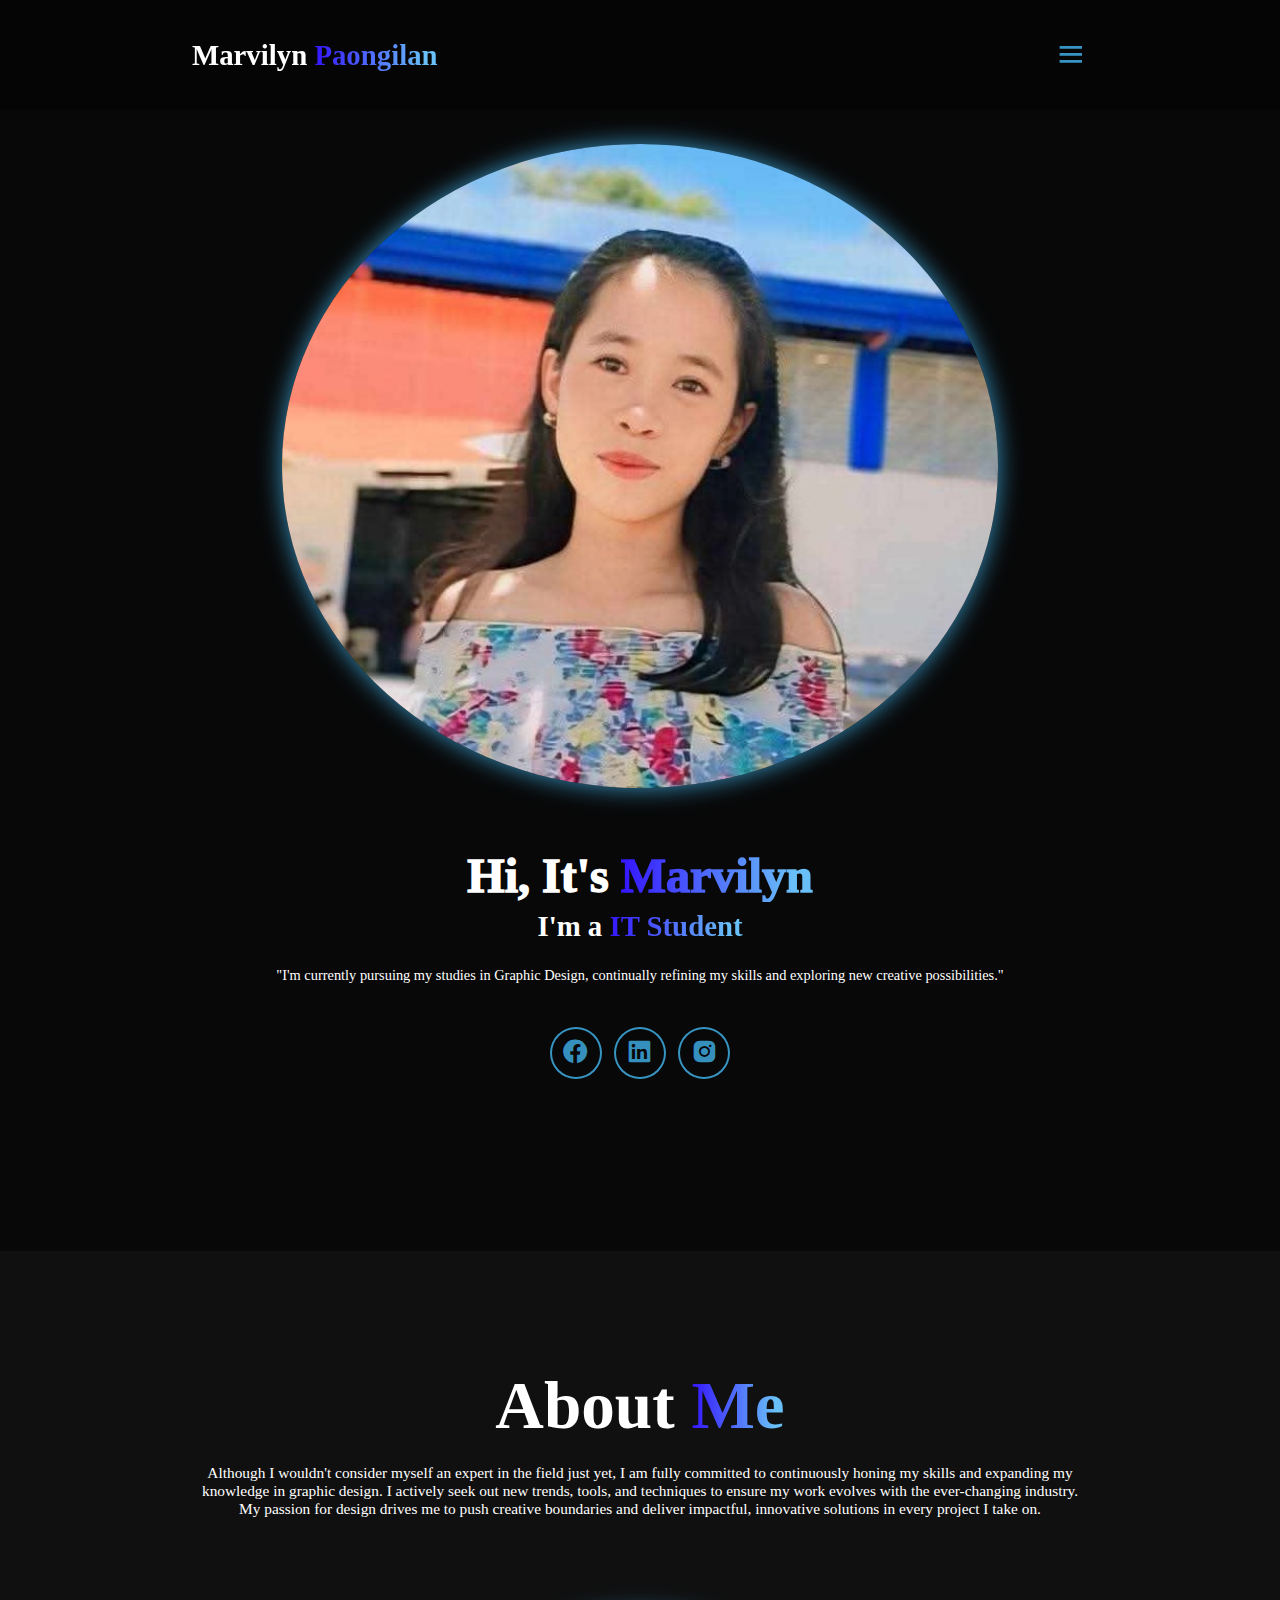
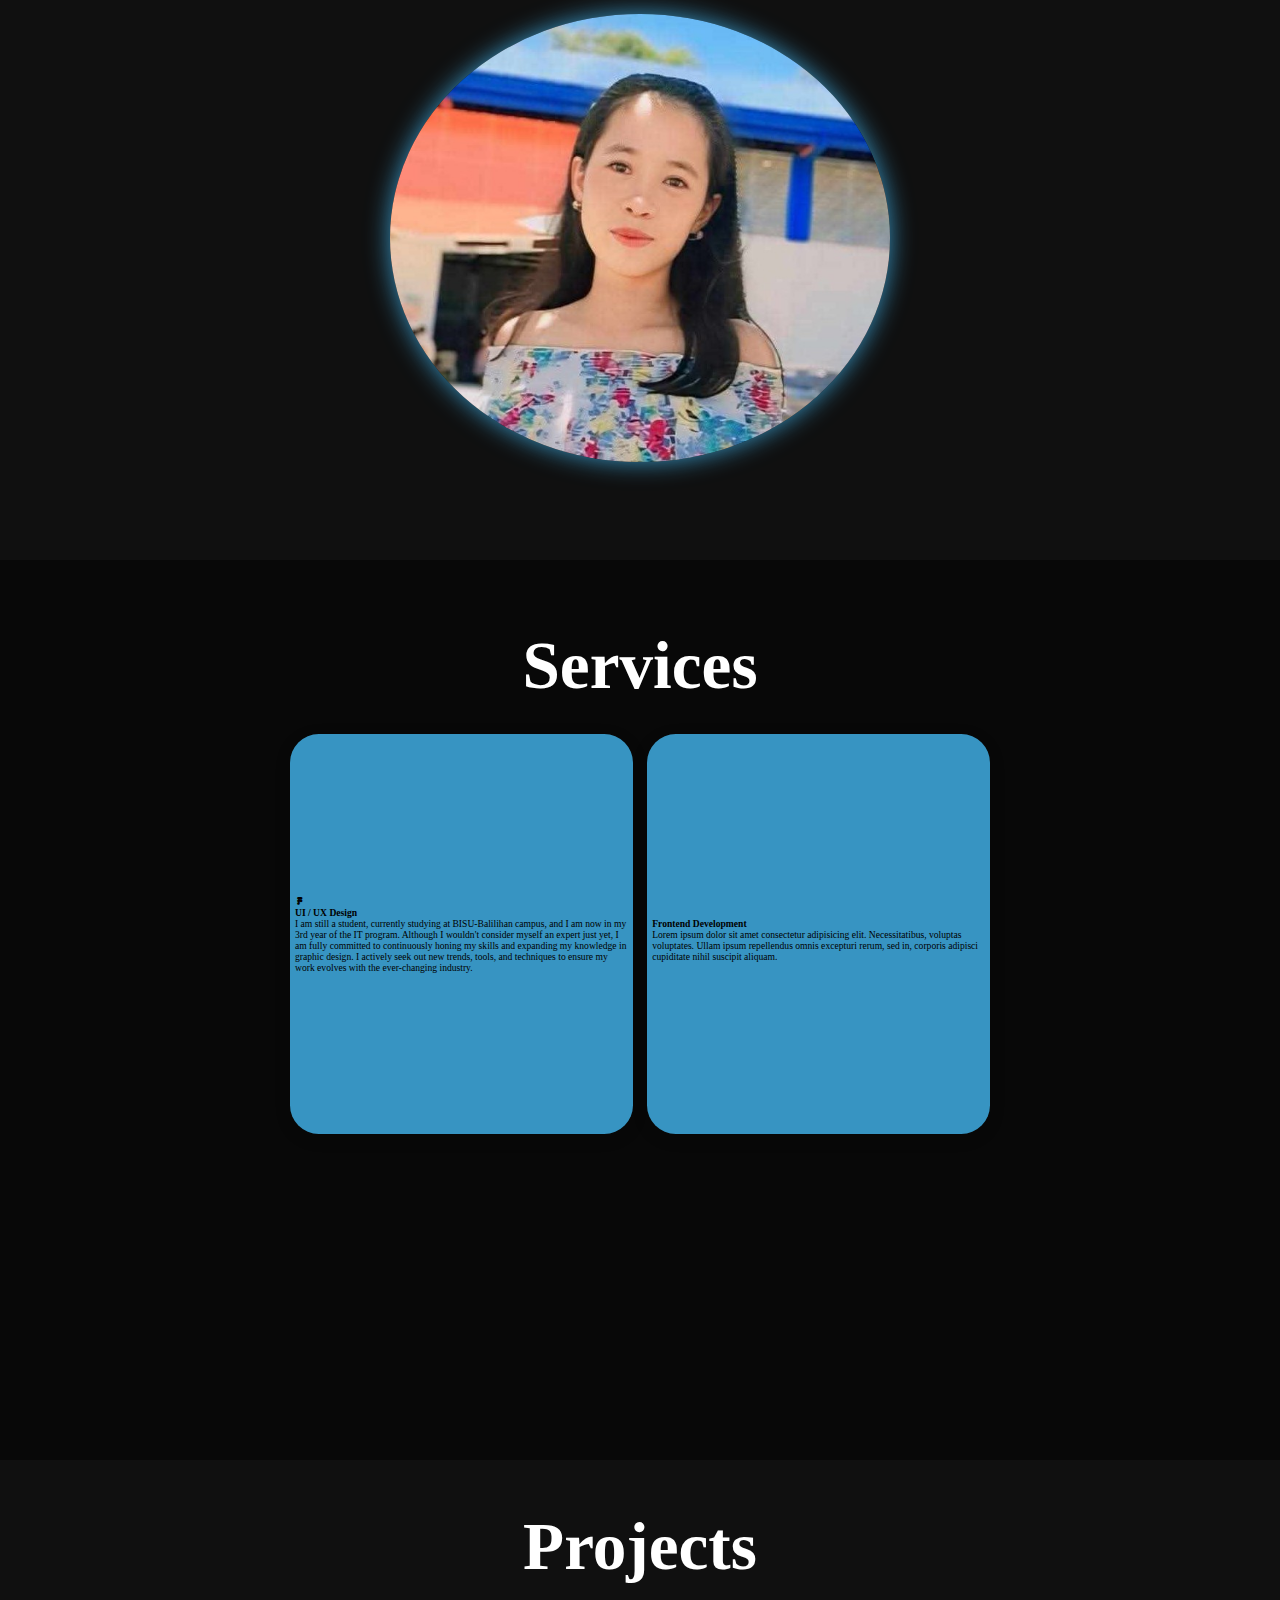
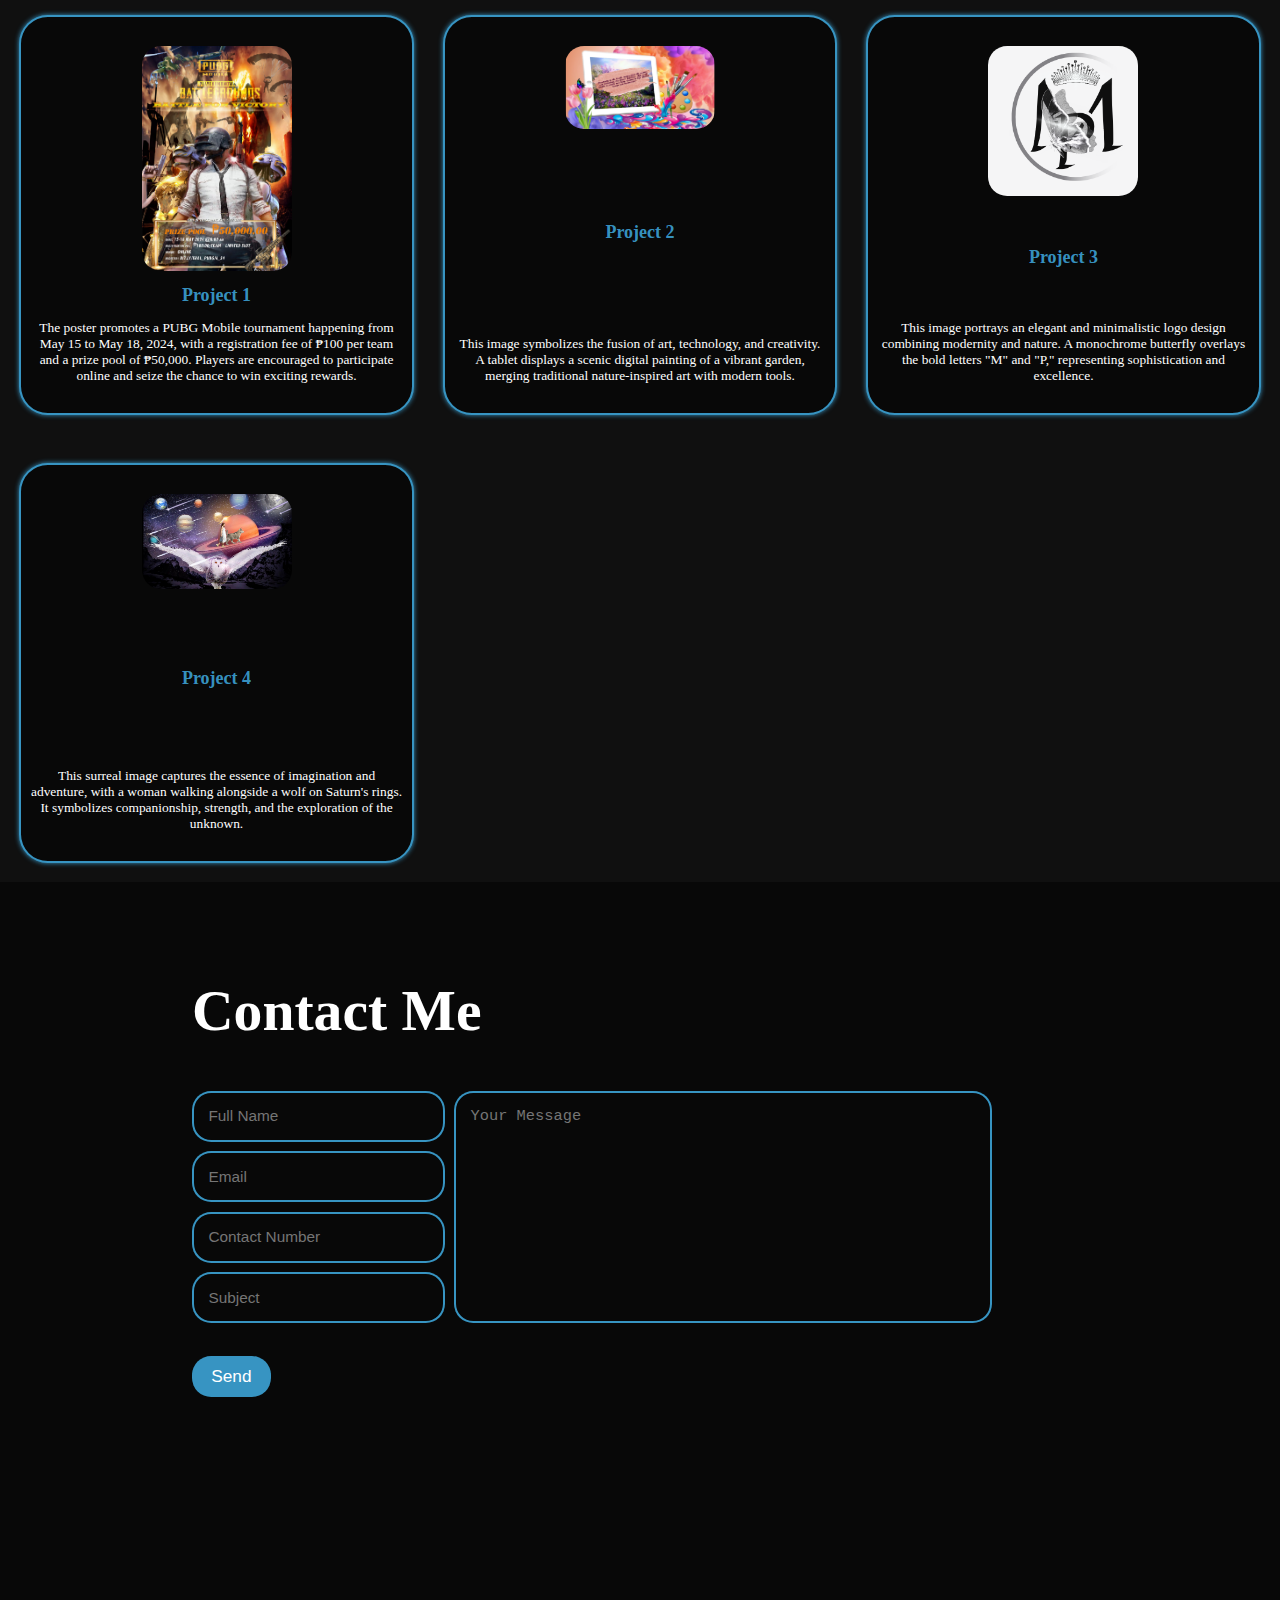
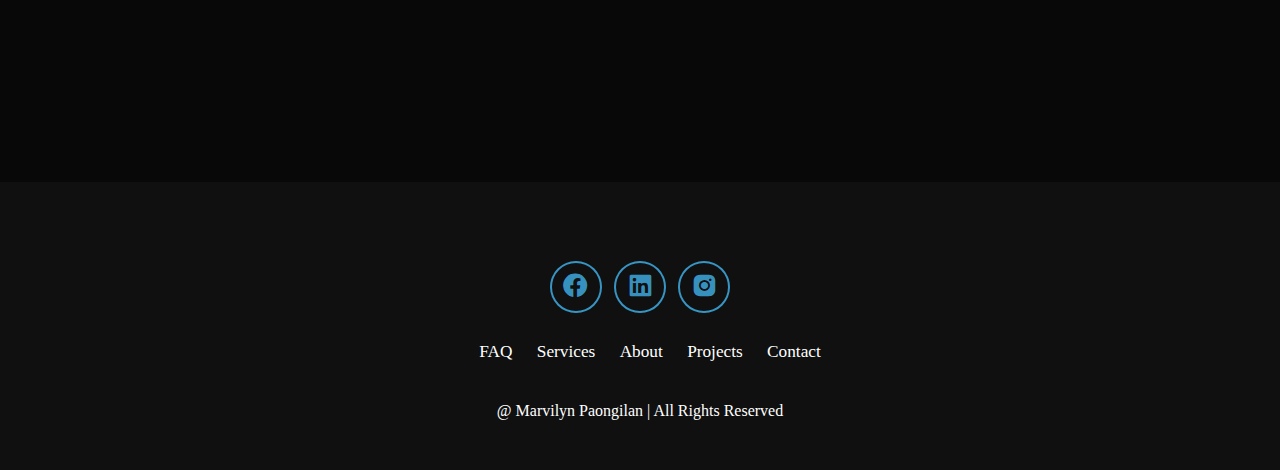
==== index.html @ 52d24d9e "Add files via upload" ====
<!DOCTYPE html>
<html lang="en">
<head>
    <meta charset="UTF-8">
    <meta name="viewport" content="width=device-width, initial-scale=1.0">
    <link rel="stylesheet" href="style.css">
    <link href="https://unpkg.com/boxicons@2.1.4/css/boxicons.min.css" rel="stylesheet">
    <title>Personal Portfolio Website</title>
</head>
<body>
   
    <header class="header">
        <a href="#home" class="logo">
            Marvilyn <span>Paongilan</span>
        </a>

        <i class="bx bx-menu" id="menu-icon"></i>

        <nav class="navbar">
            
                <a href="#home">Home</a>
                <a href="#about">About</a>
                <a href="#services">Services</a>
                <a href="#projects">Projects</a>
                <a href="#contact">Contact</a>
           
        </nav>
    </header>

    <section class="home" id="home">
        <div class="home-contents">
            <h1>Hi, It's <span>Marvilyn</span></h1>
            <h3>I'm a <span>IT Student</span></h3>
            <p>"I'm currently pursuing my studies in Graphic Design, continually refining my skills and exploring new creative possibilities."</p>
            
            <div class="social-icon">
                <a href="#" aria-label="Facebook">
                    <i class="bx bxl-facebook-circle"></i> 
                </a>
                <a href="#" aria-label="LinkedIn">
                    <i class="bx bxl-linkedin-square"></i> 
                </a>
                <a href="#" aria-label="Instagram">
                    <i class="bx bxl-instagram-alt"></i> 
                </a>
            </div>
        </div>
        <div class="home-img">
            <img src="marvs.jpg" alt="Marvilyn Paongilan">
        </div>
    </section>

    <section class="about" id="about">
        <div class="about-img">
            <img src="marvs.jpg" alt="About Marvilyn Paongilan">
        </div>
        <div class="about-content">
            <h2>About <span>Me</span></h2>
            <p>Although I wouldn't consider myself an expert in the field just yet, I am fully committed to continuously honing my skills and expanding my knowledge in graphic design. I actively seek out new trends, tools, and techniques to ensure my work evolves with the ever-changing industry. My passion for design drives me to push creative boundaries and deliver impactful, innovative solutions in every project I take on.</p>
        </div>
    </section>

    <section class="services" id="services">
        <h2 class="heading">Services</h2>
        <div class="services-container">
            <div class="service-box">
                <div class="services-info">
                    <i class="bx bxl-figma"></i>
                    <h4>UI / UX Design</h4>
                    <p>I am still a student, currently studying at BISU-Balilihan campus, and I am now in my 3rd year of the IT program. Although I wouldn't consider myself an expert just yet, I am fully committed to continuously honing my skills and expanding my knowledge in graphic design. I actively seek out new trends, tools, and techniques to ensure my work evolves with the ever-changing industry.</p>
                </div>
            </div>

            <div class="service-box">
                <div class="services-info">
                    <i class="bx bxl-code"></i>
                    <h4>Frontend Development</h4>
                    <p>Lorem ipsum dolor sit amet consectetur adipisicing elit. Necessitatibus, voluptas voluptates. Ullam ipsum repellendus omnis excepturi rerum, sed in, corporis adipisci cupiditate nihil suscipit aliquam.</p>
                </div>
            </div>
        </div>
    </section>

    <section class="projects" id="projects">
        <h2 class="heading">Projects</h2>
        <div class="projects-box">
            <div class="projects-card">
                <img src="project1.jpg" alt="PUBG Mobile Tournament Poster">
                <h3>Project 1</h3>
                <p>The poster promotes a PUBG Mobile tournament happening from May 15 to May 18, 2024, with a registration fee of ₱100 per team and a prize pool of ₱50,000. Players are encouraged to participate online and seize the chance to win exciting rewards.</p>
            </div>

            <div class="projects-card">
                <img src="project2.jpg" alt="Digital Painting of Garden on Tablet">
                <h3>Project 2</h3>
                <p>This image symbolizes the fusion of art, technology, and creativity. A tablet displays a scenic digital painting of a vibrant garden, merging traditional nature-inspired art with modern tools.</p>
            </div>

            <div class="projects-card">
                <img src="project3.png" alt="Monochrome Butterfly Logo Design">
                <h3>Project 3</h3>
                <p>This image portrays an elegant and minimalistic logo design combining modernity and nature. A monochrome butterfly overlays the bold letters "M" and "P," representing sophistication and excellence.</p>
            </div>

            <div class="projects-card">
                <img src="project4.jpg" alt="Surreal Cosmic Landscape">
                <h3>Project 4</h3>
                <p>This surreal image captures the essence of imagination and adventure, with a woman walking alongside a wolf on Saturn's rings. It symbolizes companionship, strength, and the exploration of the unknown.</p>
            </div>
        </div>
    </section>

    <section id="contact"> 
        <div class="contact">
        <h2>Contact Me</h2>
        <form>
            <div class="input-box">
                <div class="form-fields">
                    <input type="text" placeholder="Full Name" />
                    <input type="email" placeholder="Email" />
                    <input type="tel" placeholder="Contact Number" pattern="[0-9]*" inputmode="numeric" required />
                    <input type="text" placeholder="Subject" />
                   
                </div>
                <textarea placeholder="Your Message"></textarea>
            </div>
            <button class="btn" type="submit">Send</button>
        </form>
    </div>
    </section>

    <footer class="footer">
        <div class="social-icon">
            <a href="#" aria-label="Facebook">
                <i class="bx bxl-facebook-circle"></i> 
            </a>
            <a href="#" aria-label="LinkedIn">
                <i class="bx bxl-linkedin-square"></i> 
            </a>
            <a href="#" aria-label="Instagram">
                <i class="bx bxl-instagram-alt"></i> 
            </a>
        </div>

        <ul class="list">
            <li><a href="#">FAQ</a></li>
            <li><a href="#services">Services</a></li>
            <li><a href="#about">About</a></li>
            <li><a href="#projects">Projects</a></li>
            <li><a href="#contact">Contact</a></li>
        </ul>

        <p class="copyright">
            @ Marvilyn Paongilan | All Rights Reserved
        </p>
    </footer>

    <script src="script.js">document.addEventListener('DOMContentLoaded', function() {
        const phoneInput = document.querySelector('input[type="tel"]');
    
        phoneInput.addEventListener('input', function() {
            this.value = this.value.replace(/[^0-9]/g, '');
        });
    });</script>
</body>
</html>
---- style.css ----
* {
    margin: 0;
    padding: 0;
    box-sizing: border-box;
    text-decoration: none;
    scroll-behavior: smooth;
    font-family: "Poppins",
    }
    
    :root {
    --bg-color: #080808;
    --second-bg-color: #101010;
    --text-color: white;
    --main-color: #3b9fd1ed;
    }
    
    html {
    font-size: 60%;
    overflow-x: hidden;
    scroll-behavior: smooth;
    }
    
    body {
    background: var(--bg-color);
    color: var(--text-color);
    }
    
    .header {
    position: fixed;
    width: 100%;
    top: 0;
    left: 0;
    padding: 4rem 15%;
    background: rgba(0, 0, 0, 0.3);
    backdrop-filter: blur(10px);
    display: flex;
    justify-content: space-between;
    align-items: center;
    z-index: 1000;
    }
    
    #menu-icon {
    font-size: 3.5rem;
    color: var(--main-color);
    display: none;
    }
    
    .logo {
    font-size: 3rem;
    color: var(--text-color);
    font-weight: 800;
    cursor: pointer;
    transition: 0.3s ease-in-out;
    }
    
    .logo:hover {
    transform: scale(1.1);
    }
    
    span {
    background: linear-gradient(270deg, #69bff8 10%, #3415ff 100%);
    background-clip: text;
    color: transparent;
    }
    
    .navbar a {
    font-size: 1.8rem;
    color: var(--text-color);
    margin-left: 4rem;
    font-weight: 500;
    transition: 0.3s ease-in-out;
    border-bottom: 3px solid transparent;
    }
    
    .navbar a:hover {
    color: var(--main-color);
    border-bottom: 3px solid var(--main-color);
    }
    
    .gradient-btn {
    font-size: 1.8rem;
    padding: 1rem 2rem;
    border-radius: 3rem;
    background: linear-gradient(270deg, #69bff8 10%, #3415ff 100%);
    letter-spacing: 1px;
    cursor: pointer;
    transition: 0.3s ease-in-out;
    color: white;
    border: none;
    text-wrap: nowrap;
    }
    
    .gradient-btn:hover {
    transform: scale(1.05);
    }
    
    section {
    min-height: 100vh;
    padding: 10rem 15%;
    }
    
    .home {
    display: flex;
    align-items: center;
    justify-content: center;
    gap: 15rem;
    }
    
    .home-contents {
    display: flex;
    flex-direction: column;
    align-items: end;
    text-align: right;
    }
    
    .home-contents h1 {
    font-size: 5rem;
    font-weight: 1000;
    margin-top: 1.5rem;
    line-height: 1;
    }
    
    .home-contents h3 {
    font-size: 3rem;
    margin: 1rem 0;
    }
    
    .home-contents p {
    font-size: 1.5rem;
    margin: 1.5rem 0;
    }
    
    .home-img img {
    width: 32vw;
    border-radius: 50%;
    box-shadow: 0 0 25px var(--main-color);
    transition: 0.4s ease-in-out;
    }
    
    .home-img img:hover {
    box-shadow: 0 0 25px var(--main-color), 0 0 50px var(--main-color), 0 0 100px var(--main-color);
    }
    
    .social-icon a {
    display: inline-flex;
    justify-content: center;
    align-items: center;
    font-size: 3rem;
    padding: 1rem;
    background: transparent;
    border: 2px solid var(--main-color);
    border-radius: 50%;
    color: var(--main-color);
    margin: 3rem 0.5rem;
    transition: 0.3s ease-in-out;
    }
    
    .social-icon a:hover {
    color: var(--text-color);
    background-color: var(--main-color);
    transform: scale(1.2) translateY(-5px);
    box-shadow: 0 0 25px var(--main-color);
    }
    
    .about{
        display: flex;
        justify-content: center;
        align-items: center; 
        gap: 10rem; 
        background: var(--second-bg-color);
    }
    
    .about-img img{
        width: 32vw; 
        border-radius: 50%; 
        box-shadow: 0 0 25px var(--main-color);
        transition: 0.4s ease-in-out;
    }
    
    .about-img img:hover {
        box-shadow: 0 0 25px var(--main-color), 0 0 50px var(--main-color), 0 0 100px var(--main-color);

    }
    
    .about-content h2 {
        font-size: 7rem; 
        text-align: left; 
    }
    
    .about-content p {
        font-size: 1.6rem;
        color: white;
    }
    
    ::-webkit-scrollbar{
        width: 20px;
    }
    ::-webkit-scrollbar-thumb{
        background-color: var(--main-color);
    }
        
    ::-webkit-scrollbar-track{
        background-color: var(--bg-color);
    }


    .heading{
        text-align: center;
        font-size: 3rem;
        margin: 3rem 0;
        }

        .services{
            background-color: var(--bg-color);
            color: black;
            padding: 4rem 2rem;
        }

        .services h2{
            color: var(--text-color);
            font-size: 7rem;
        }

        .services-container{
            display: grid;
            grid-template-columns: repeat(auto-fit, minmax(200px, 1fr));
            align-items: center;
            gap: 1.5rem;
            max-width: 700px;
            margin: 0 auto;
        }

        .service-box{
            display: flex;
            justify-content: center;
            align-items: center;
            background-color: var(--main-color);
            height: 400px;
            border-radius: 3rem;
            cursor: pointer;
            border: 5px solid transparent;
            transition: 0.4s ease-in-out;
            box-shadow: 0 4px 15px rgba(0, 0, 0, 0.2);
        }

        .service-box:hover{
            background: var(--second-bg-color);
            color: var(--main-color);
            border: 5px solid var(--main-color);
            transition: scale(1.03);
        }

        .service-info{
            display: flex;
            flex-direction: column;
            text-align: center;
            justify-content: center;
            align-items: center;
            padding: 2rem;
        }

        .service-info h4{
            font-size: xx-large;
            margin: 2rem 0;
            font-weight: 700;
        }

        .service-info p{
            font-size: 1.25rem ;
            font-weight: 400;
            line-height: 1.5;
            max-width: 100%; 
        }

        .service-info i{
            font-size: 9rem;
            margin-bottom: 7rem;
        }

        .projects{
            background-color: var(--second-bg-color);
            padding: 2rem;
        }

        .projects h2{
            color: var(--text-color);
            font-size: 7rem;
        }

        .projects-box{
            display: grid;
            grid-template-columns: repeat(auto-fit, minmax(350px, 1fr));
            place-items: center;
            gap: 3rem;
            row-gap: 5rem;
        }

        .projects-card{
            display: flex;
            flex-direction: column;
            align-items: center;
            justify-content: space-between;
            text-align: center;
            background-color: var(--bg-color);
            border: 2px solid var(--main-color);
            border-radius: 3rem;
            gap: 1rem;
            padding: 3rem 1rem;
            overflow: hidden;
            cursor: pointer;
            box-shadow: 0 0 5px var(--main-color);
            transition: 0.3s ease, transform 0.3s ease;
            height: 400px;
        }
        .projects-card:hover{
            box-shadow: 0 0 25px var(--main-color), 0 0 50px var(--main-color);
            transition: scale(1.02);
        }
        .projects-card img{
            max-width: 150px;
            height: auto;
            border-radius: 2em;
            object-fit: cover;
        }
        .projects-card h3{
            font-size: large;
            color: var(--main-color);
        }
        .projects-card p{
            font-size: 1.4rem;
            color:  var(--text-color);
        }


    .contact{
        background-color: var(--bg-color);
        overflow: hidden;
        scroll-behavior: smooth;
    }
    .contact h2{
        font-size: 6rem;
        color: var(--text-color);
    }
    .contact form{
        display: flex;
        align-items:flex-start;
        justify-content:center;
        gap: 2rem;
        margin: 5rem 0;
        text-align: center;
        flex-direction: column;
        position: relative;
       
    }
    .input-box {
        display: flex; 
        gap: 1rem;
        width: 90%; 
        max-width: 800px; 
    }
    
    .form-fields {
        display: flex;
        flex-direction: column; 
        flex: 1; 
        gap: 1rem; 
    }
    
    .contact form .form-fields input {
        padding: 1.5rem;
        font-size: 1.6rem;
        color: var(--text-color);
        background-color: var(--bg-color);
        border-radius: 2rem;
        border: 2px solid var(--main-color);
    
    }
    
    .contact form textarea {
        flex: 2; 
        padding: 1.5rem;
        font-size: 1.6rem;
        color: var(--text-color);
        background-color: var(--bg-color);
        border-radius: 2rem;
        border: 2px solid var(--main-color);
        resize: none; 
        min-height: 100px; 
    }
    

.contact form .btn {
    margin-top: 1.5rem; 
    padding: 1rem 2rem;
    background-color: var(--main-color);
    color: white; 
    border: none; 
    border-radius: 2rem;
    font-size: 1.8rem;
    cursor: pointer;
    transition: background-color 0.3s;
}

.contact form .btn:hover {
    background-color: rgba(0, 0, 0, 0.1); 
}

    .footer{
        background-color: var(--second-bg-color);
        padding: 50px 0;
    }

    .footer .social-icon{
        text-align: center;
    }

    .footer ul{
        text-align: center;
        font-size: 1.8rem;
    }

    .footer ul li{
        display: inline-block;
        margin-left: 20px;
    }

    .footer ul li a{
        color: white;
        border-bottom: 3px solid transparent;
        transition: 0.3s ease-in-out;
    }

    .footer ul li a:hover{
        border-bottom: 3px solid var(--main-color);
    }

    .footer .copyright{
        text-align: center;
        margin-top: 40px;
        font-size: 16px;
    }

    @media(max-width: 1285px){
        #menu-icon{
            display: block;
        }
.navbar{
    position: absolute;
    top: 100%;
    right: 0;
    width: 50%;
    padding: 1rem 3rem;
    background: rgba(0, 0, 0, 0.8);
    border-bottom-left-radius: 2rem;
    border-left: 2px solid var(--main-color);
    border-bottom: 2px solid var(--main-color);
    display: none;
}
.navbar a{
    display: block;
    font-size: 2rem;
    margin: 3rem 0;
    columns: var(--text-color);
}
.navbar.active{
    display: block;
}
.gradient-btn{
    display: none;
}
.home{
    flex-direction: column-reverse;
    margin: 5rem 0;
    gap: 5rem;
}
.home-contents{
    align-items: center;
    text-align: center;
}
.home-img img{
    width: 56vw;
}
.about{
    flex-direction: column-reverse;
    text-align: center;
}
.about h2{
    text-align: center;
    margin: 2rem 0;
}
.about img{
    width: 52rem;
}
.contact form{
    flex-direction: column;
}
    }
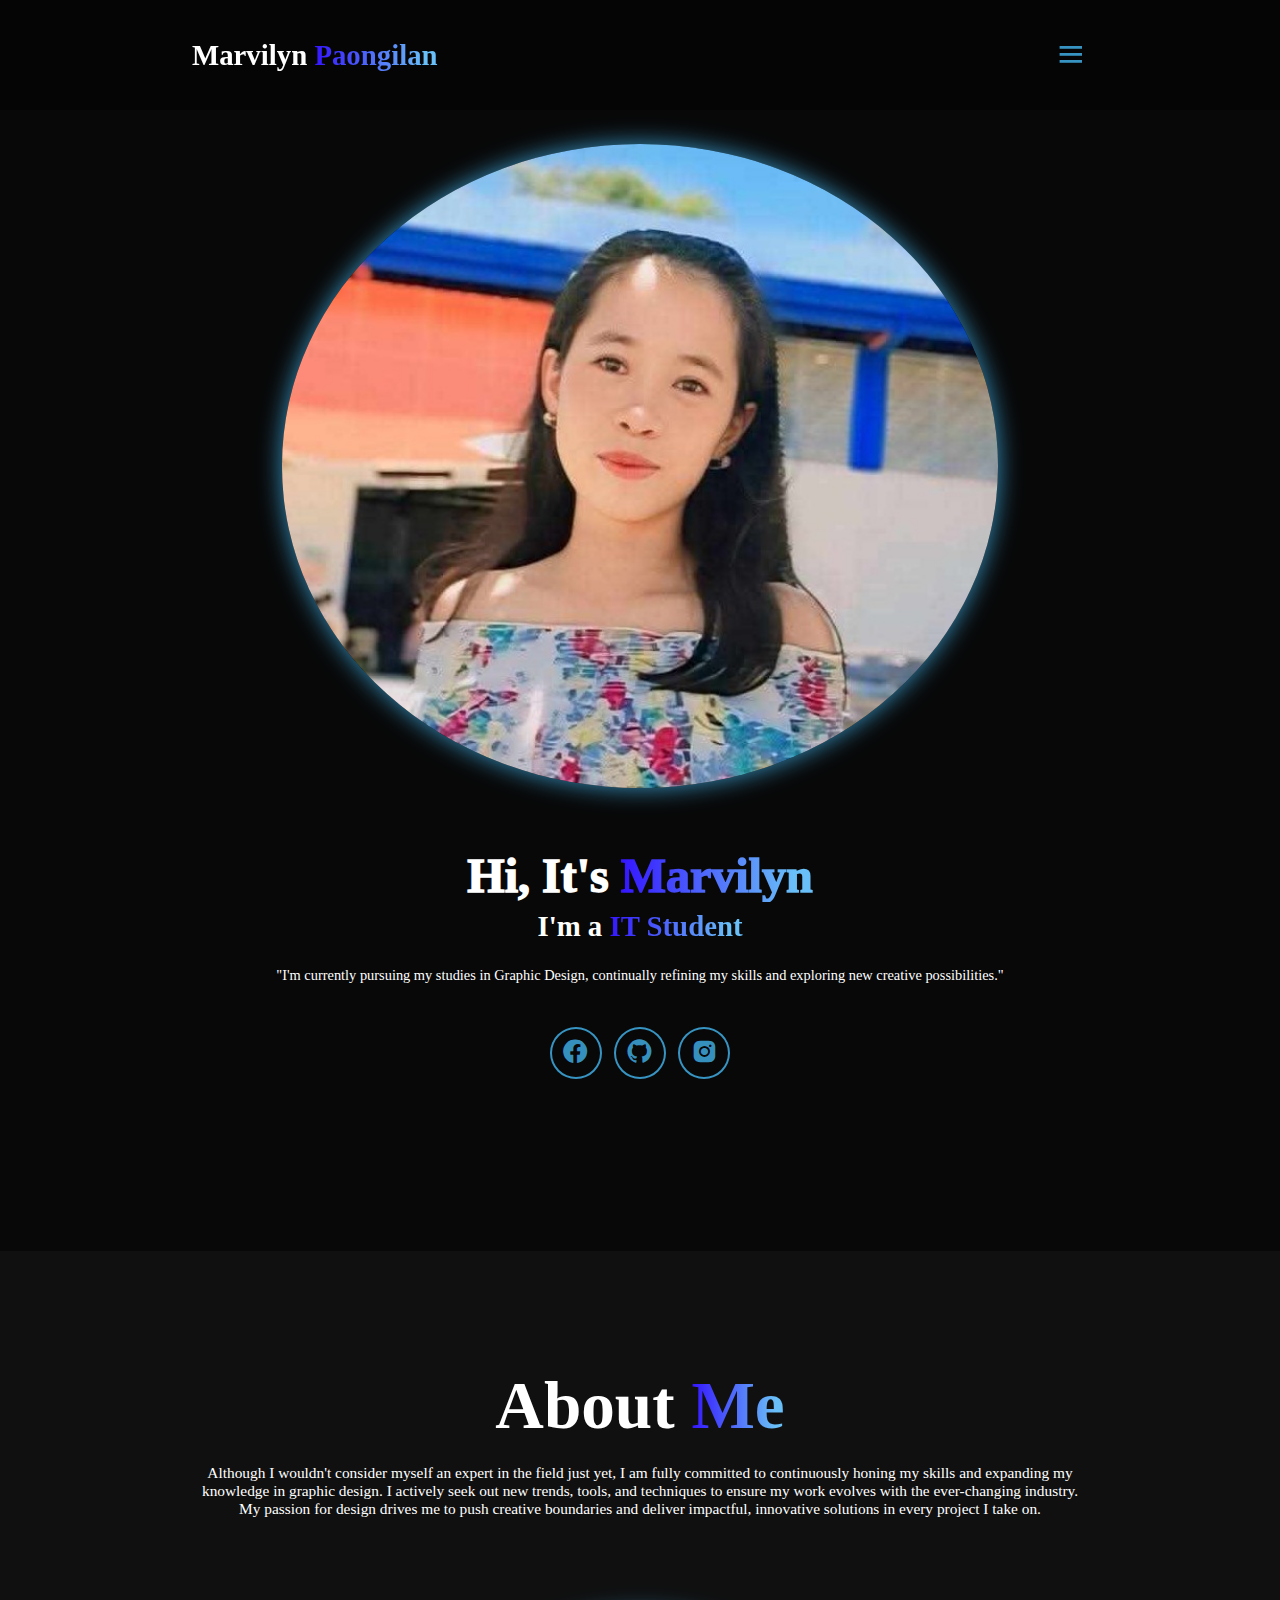
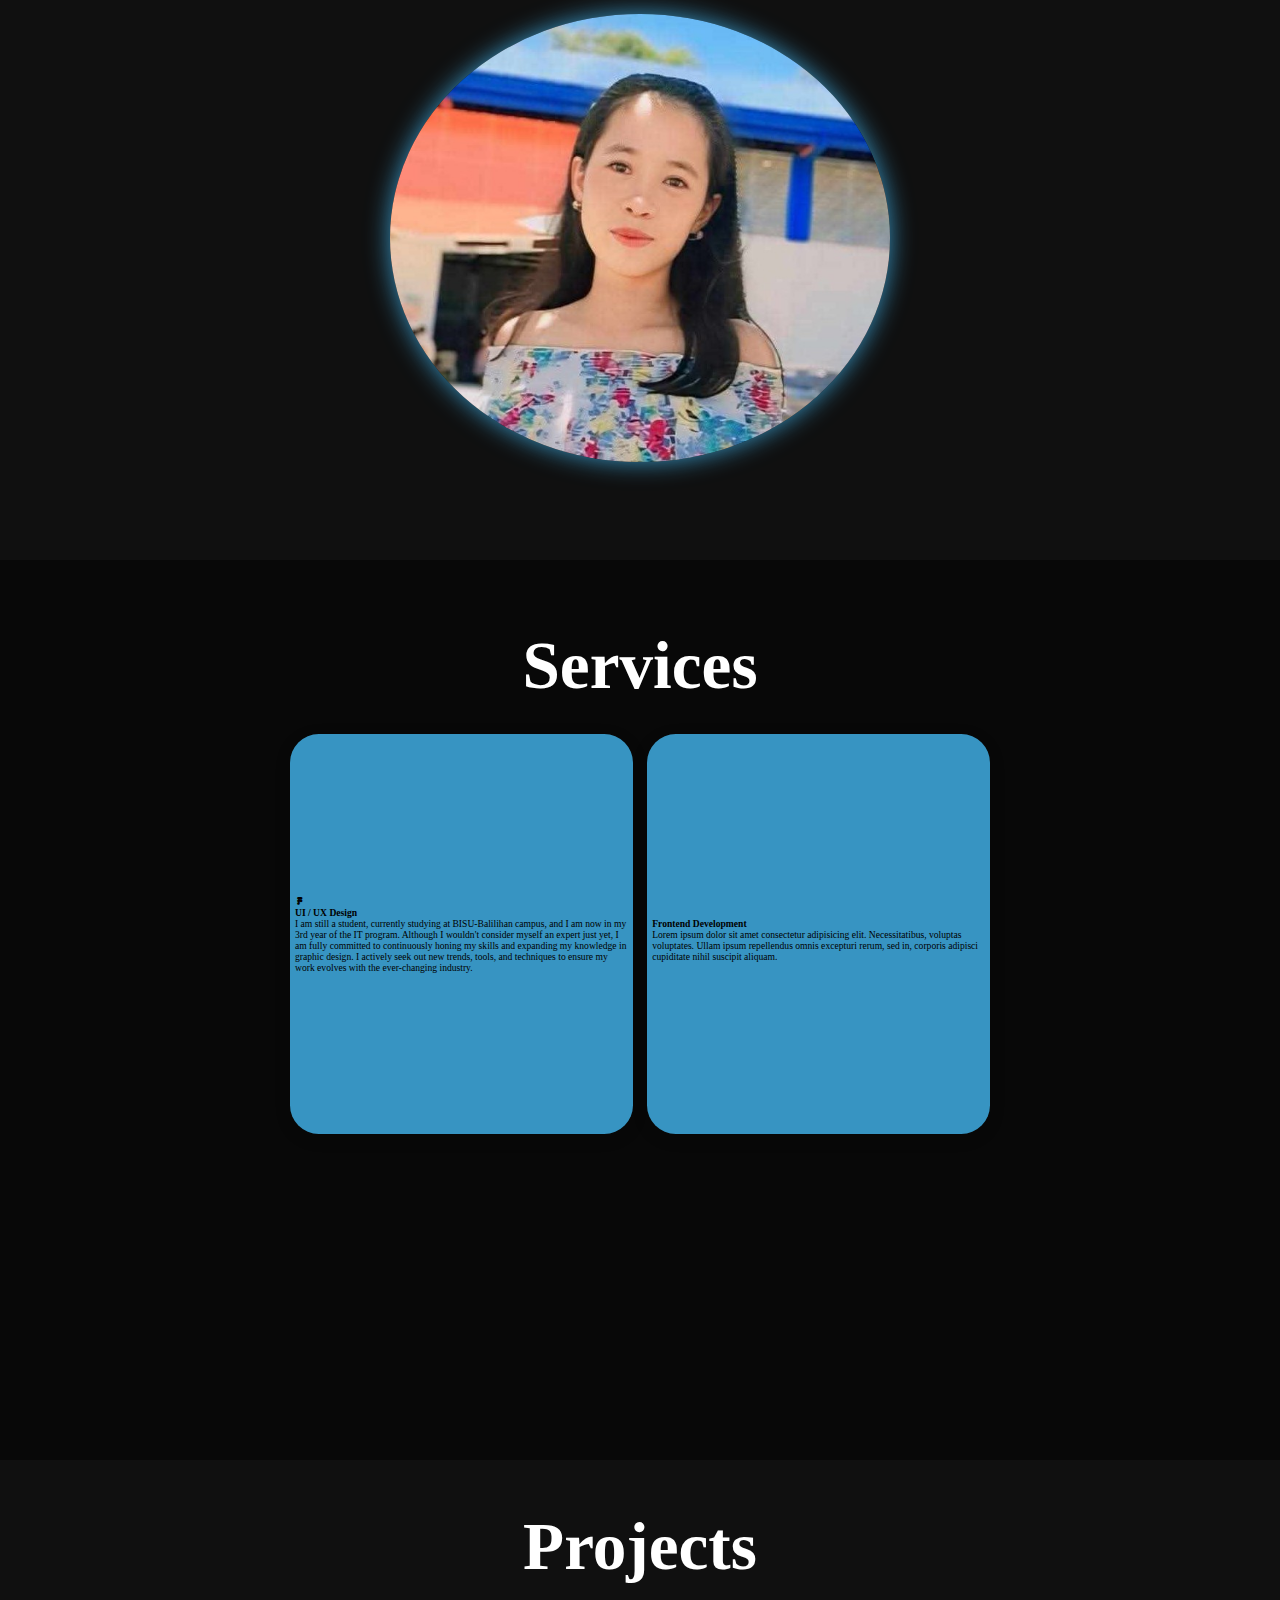
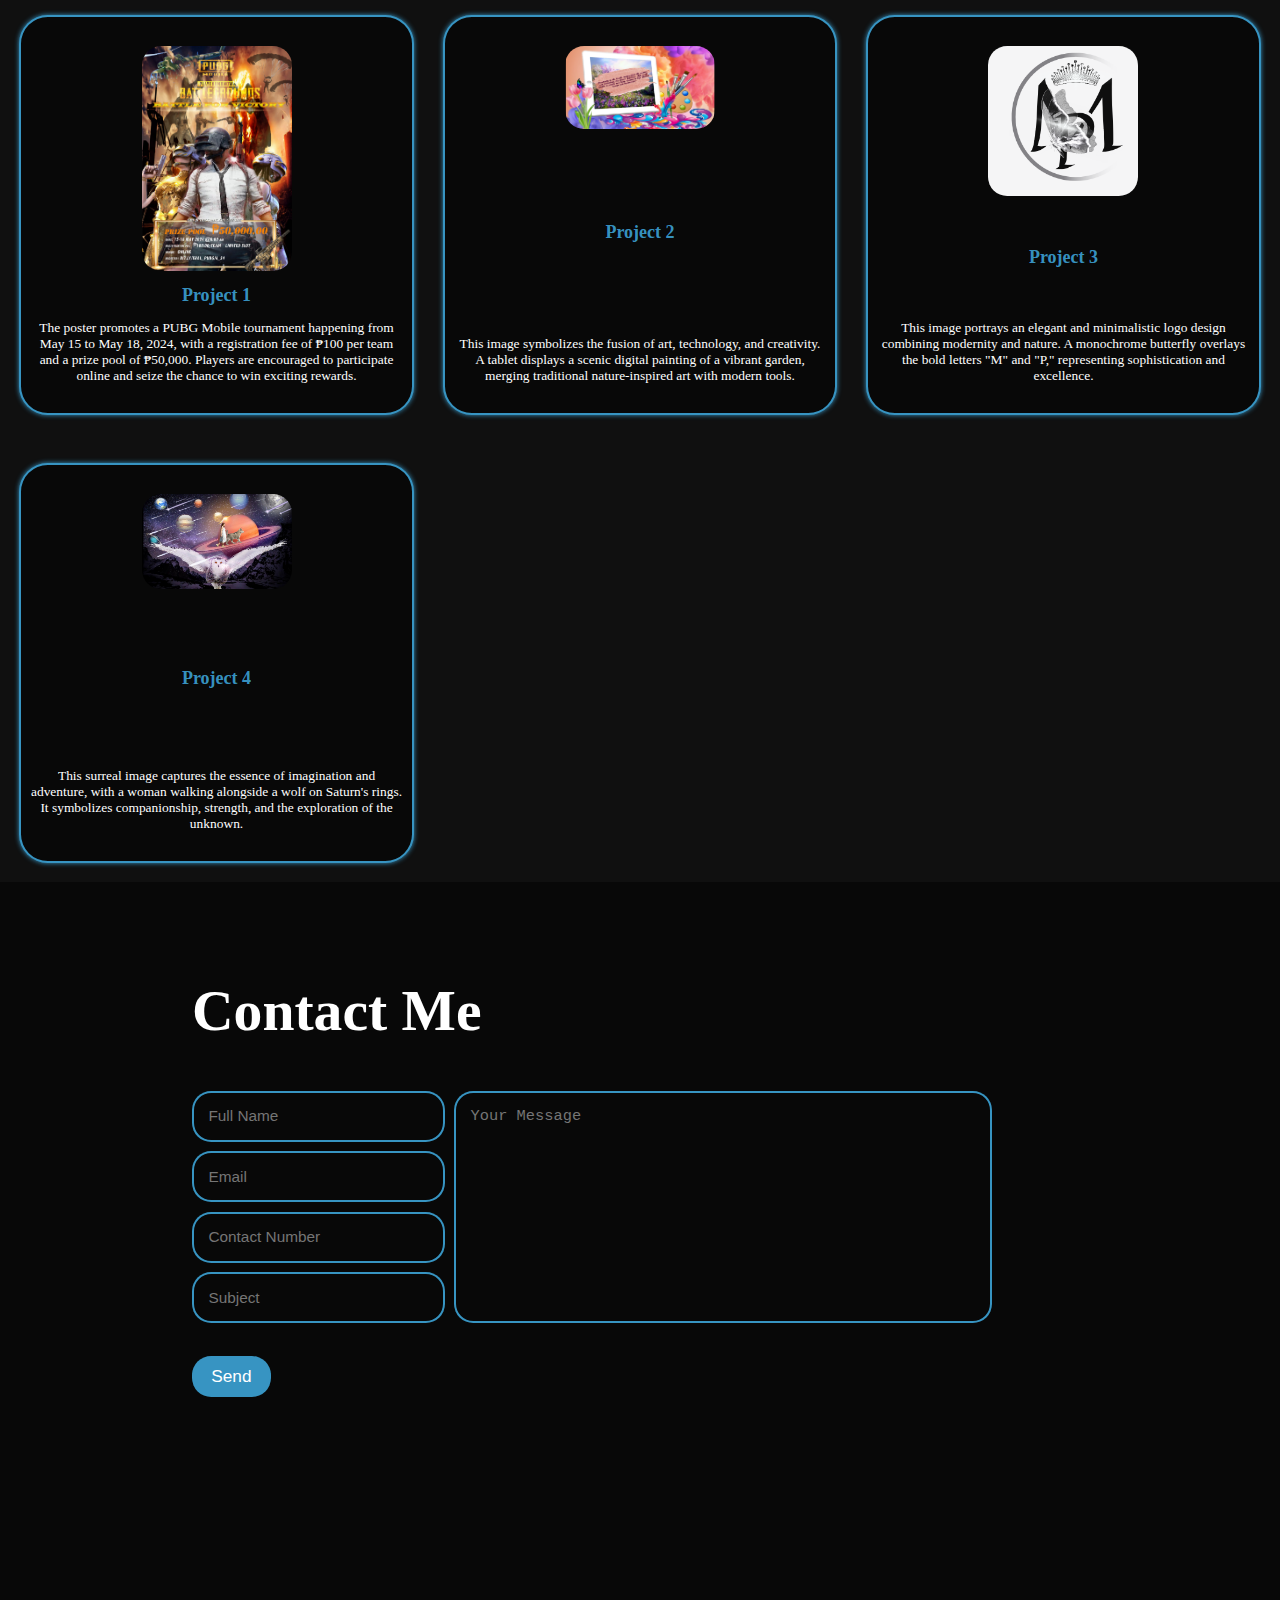
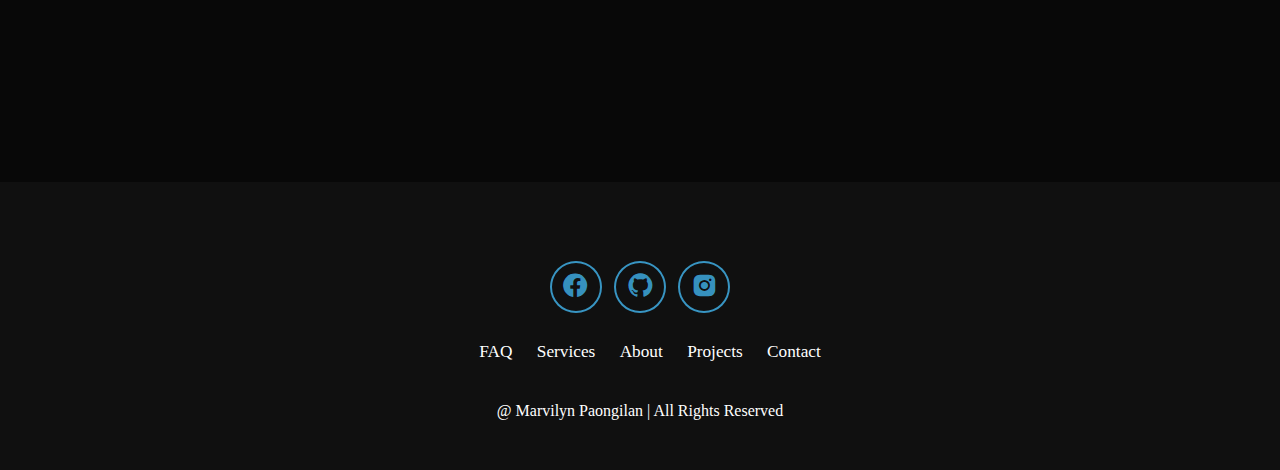
==== commit 4bf5e4fc: "Add files via upload" ====
--- a/index.html
+++ b/index.html
@@ -37,8 +37,8 @@
                 <a href="#" aria-label="Facebook">
                     <i class="bx bxl-facebook-circle"></i> 
                 </a>
-                <a href="#" aria-label="LinkedIn">
-                    <i class="bx bxl-linkedin-square"></i> 
+                <a href="#" aria-label="Github">
+                    <i class="bx bxl-github"></i> 
                 </a>
                 <a href="#" aria-label="Instagram">
                     <i class="bx bxl-instagram-alt"></i> 
@@ -134,8 +134,8 @@
             <a href="#" aria-label="Facebook">
                 <i class="bx bxl-facebook-circle"></i> 
             </a>
-            <a href="#" aria-label="LinkedIn">
-                <i class="bx bxl-linkedin-square"></i> 
+            <a href="#" aria-label="Github">
+                <i class="bx bxl-github"></i> 
             </a>
             <a href="#" aria-label="Instagram">
                 <i class="bx bxl-instagram-alt"></i> 
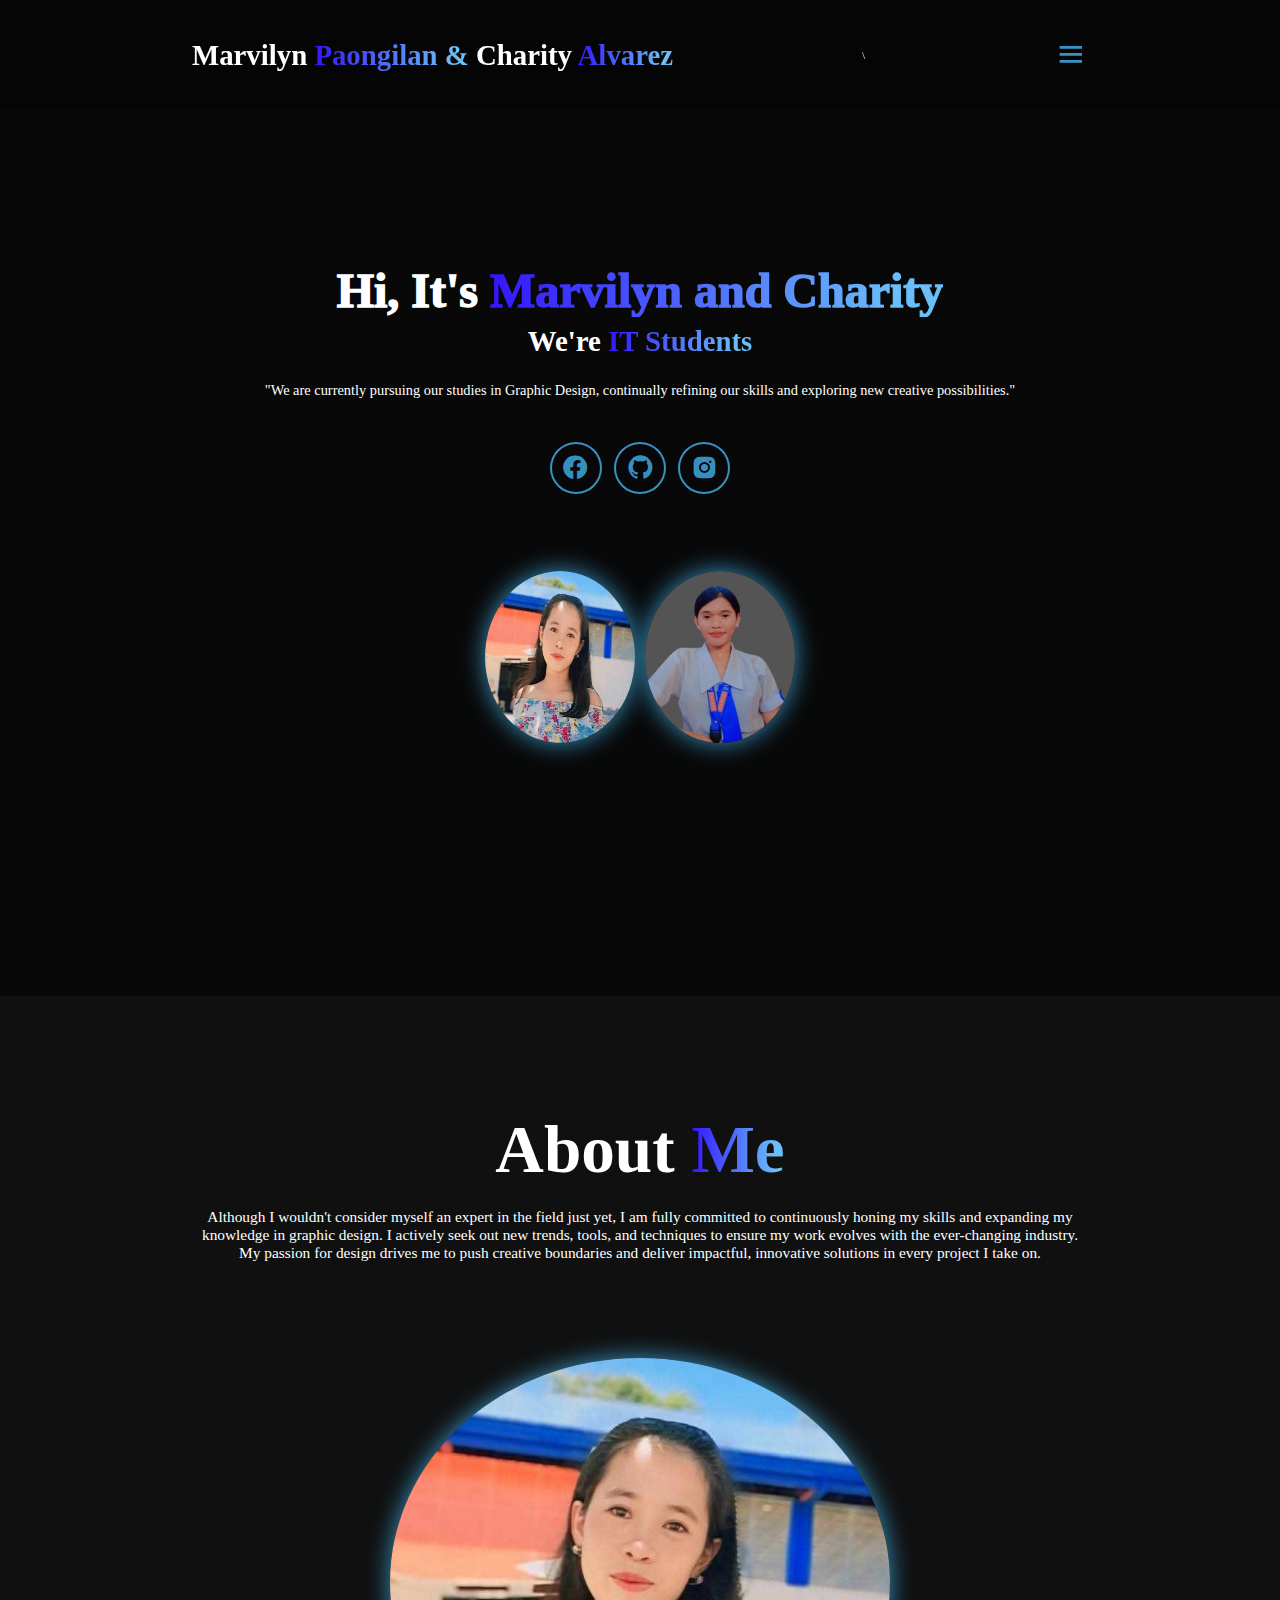
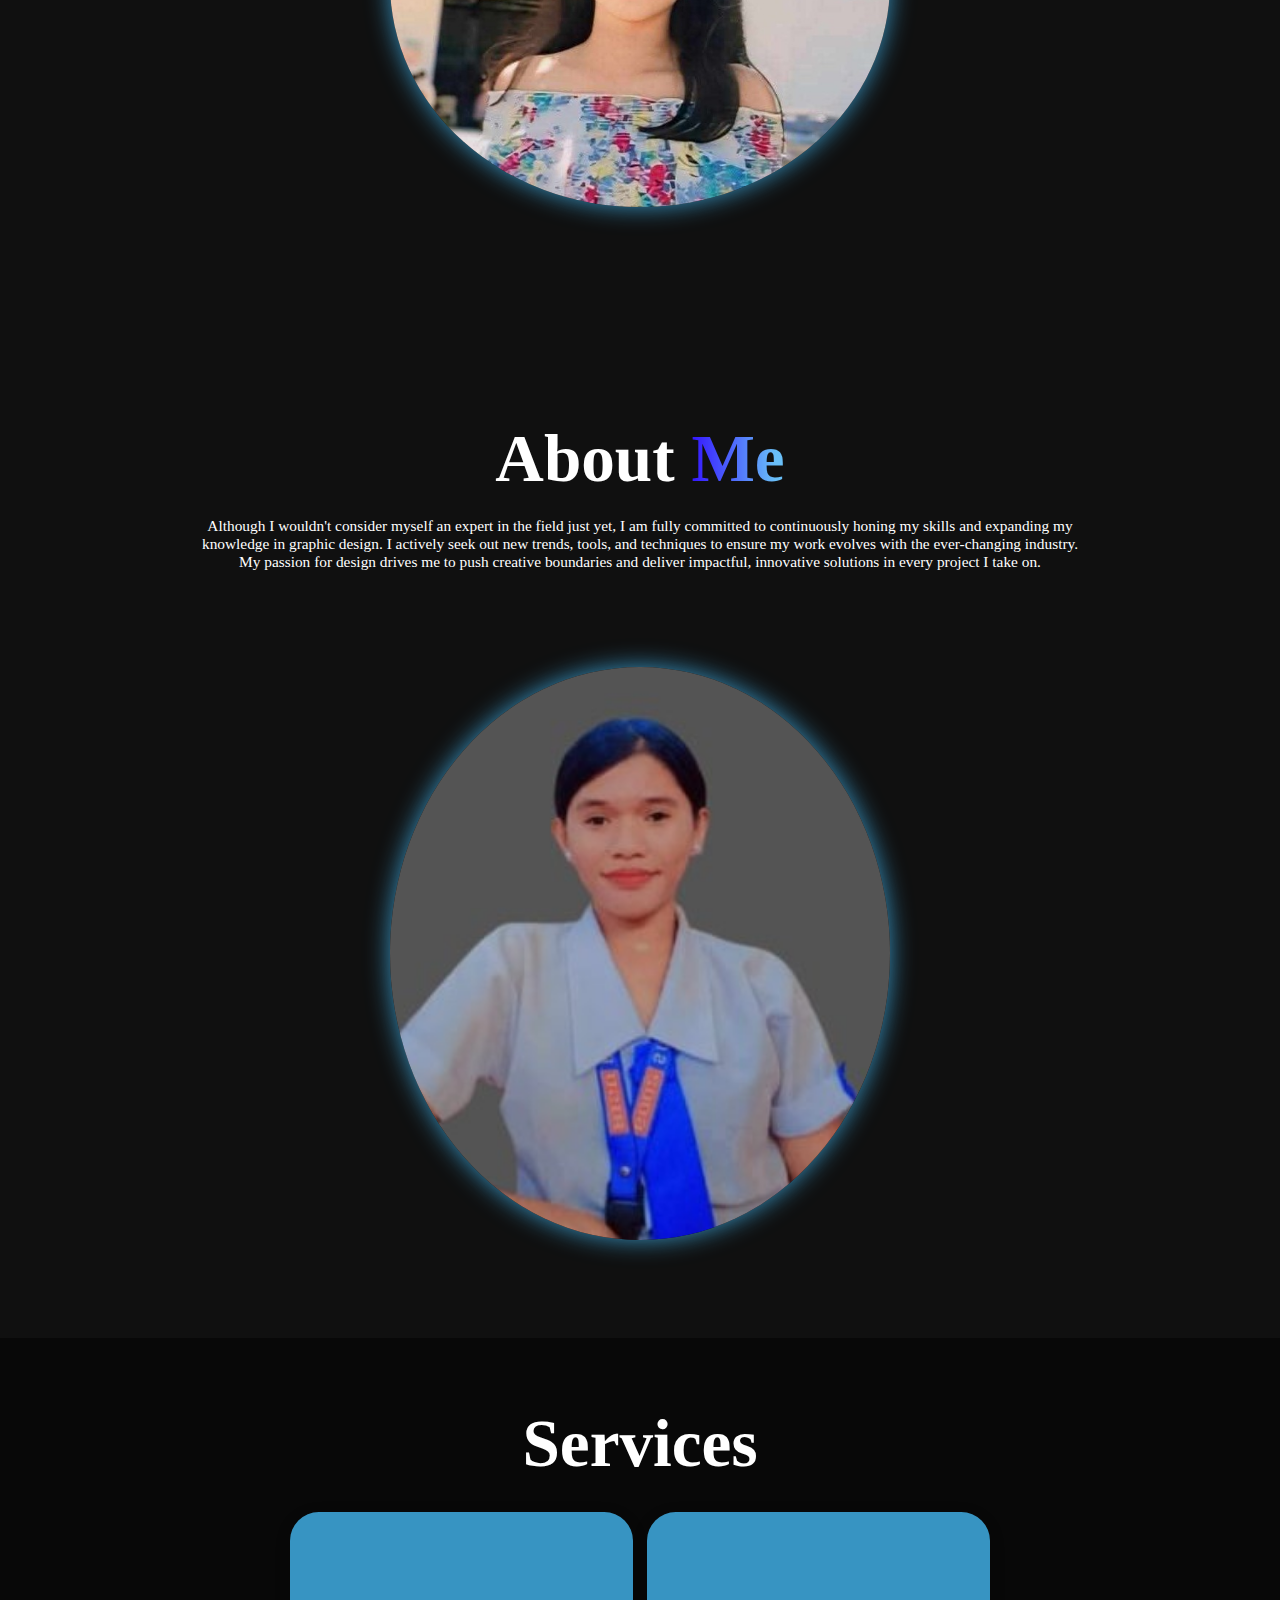
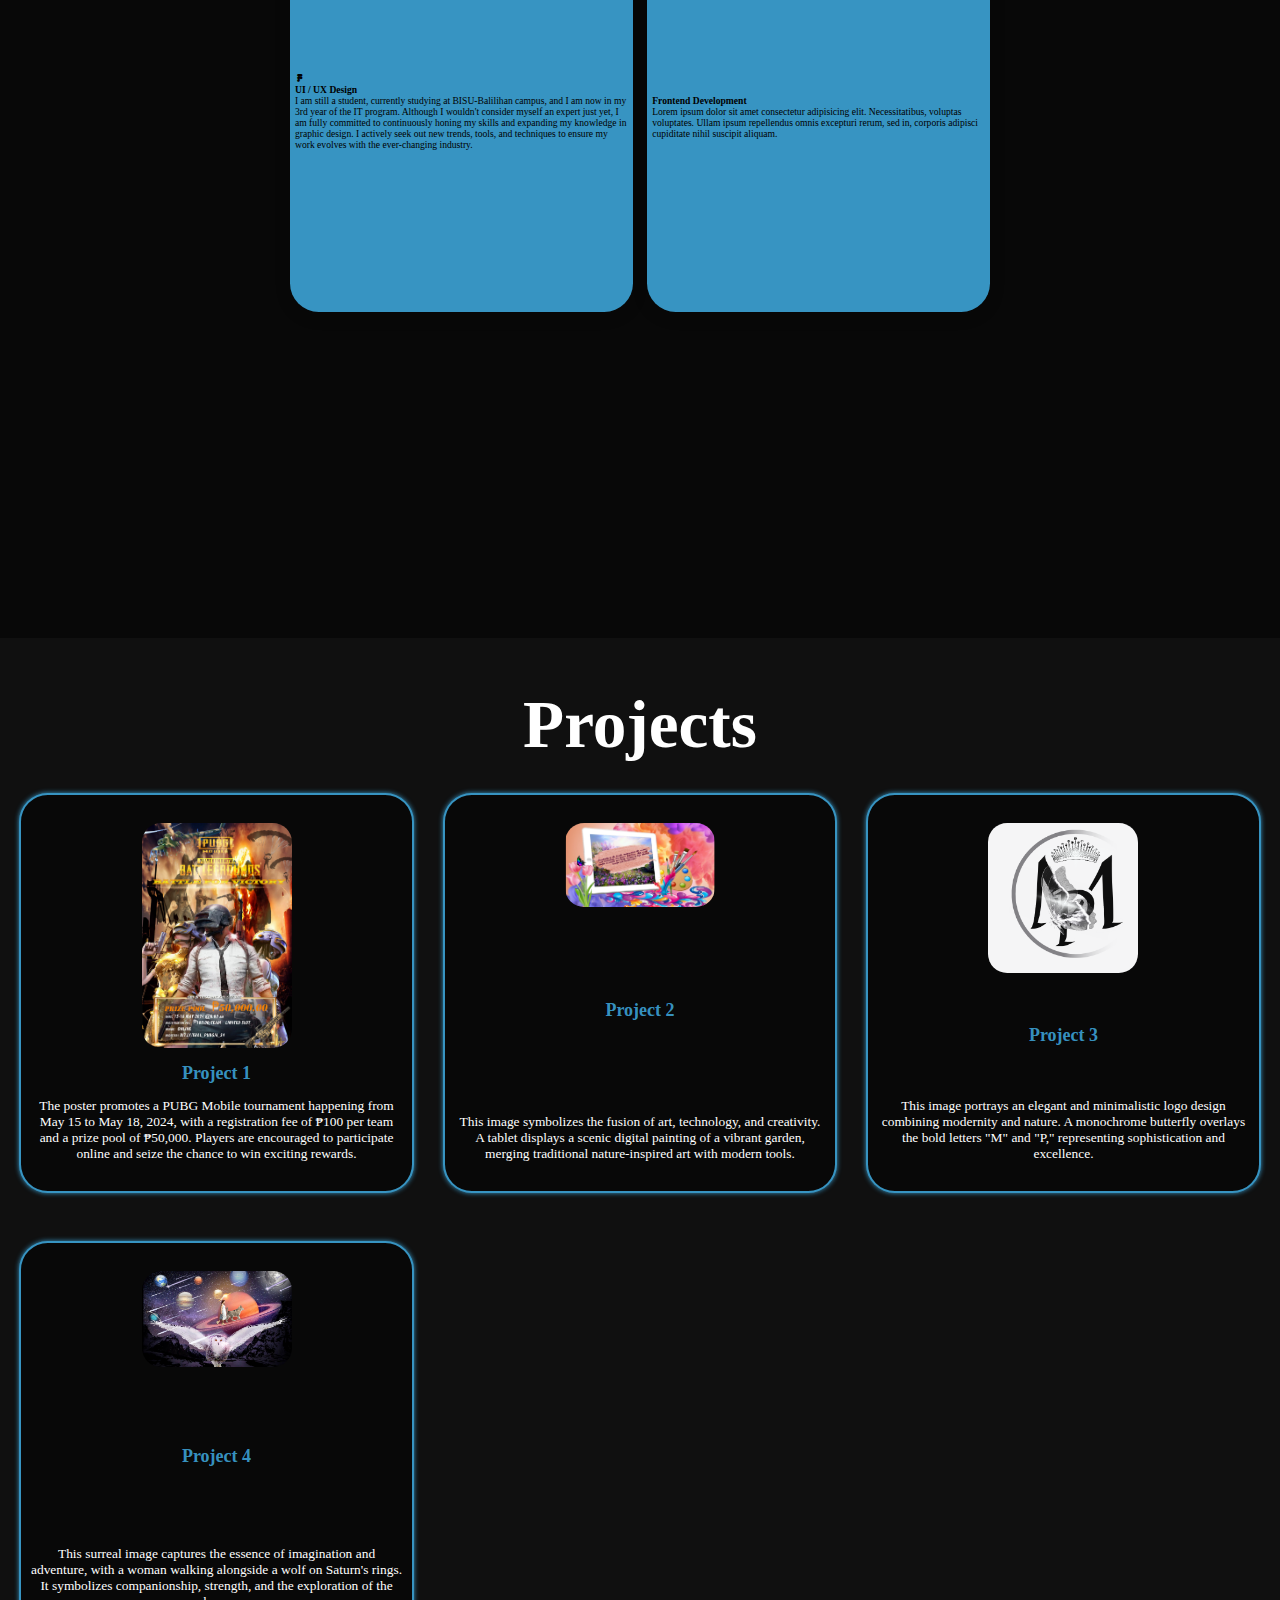
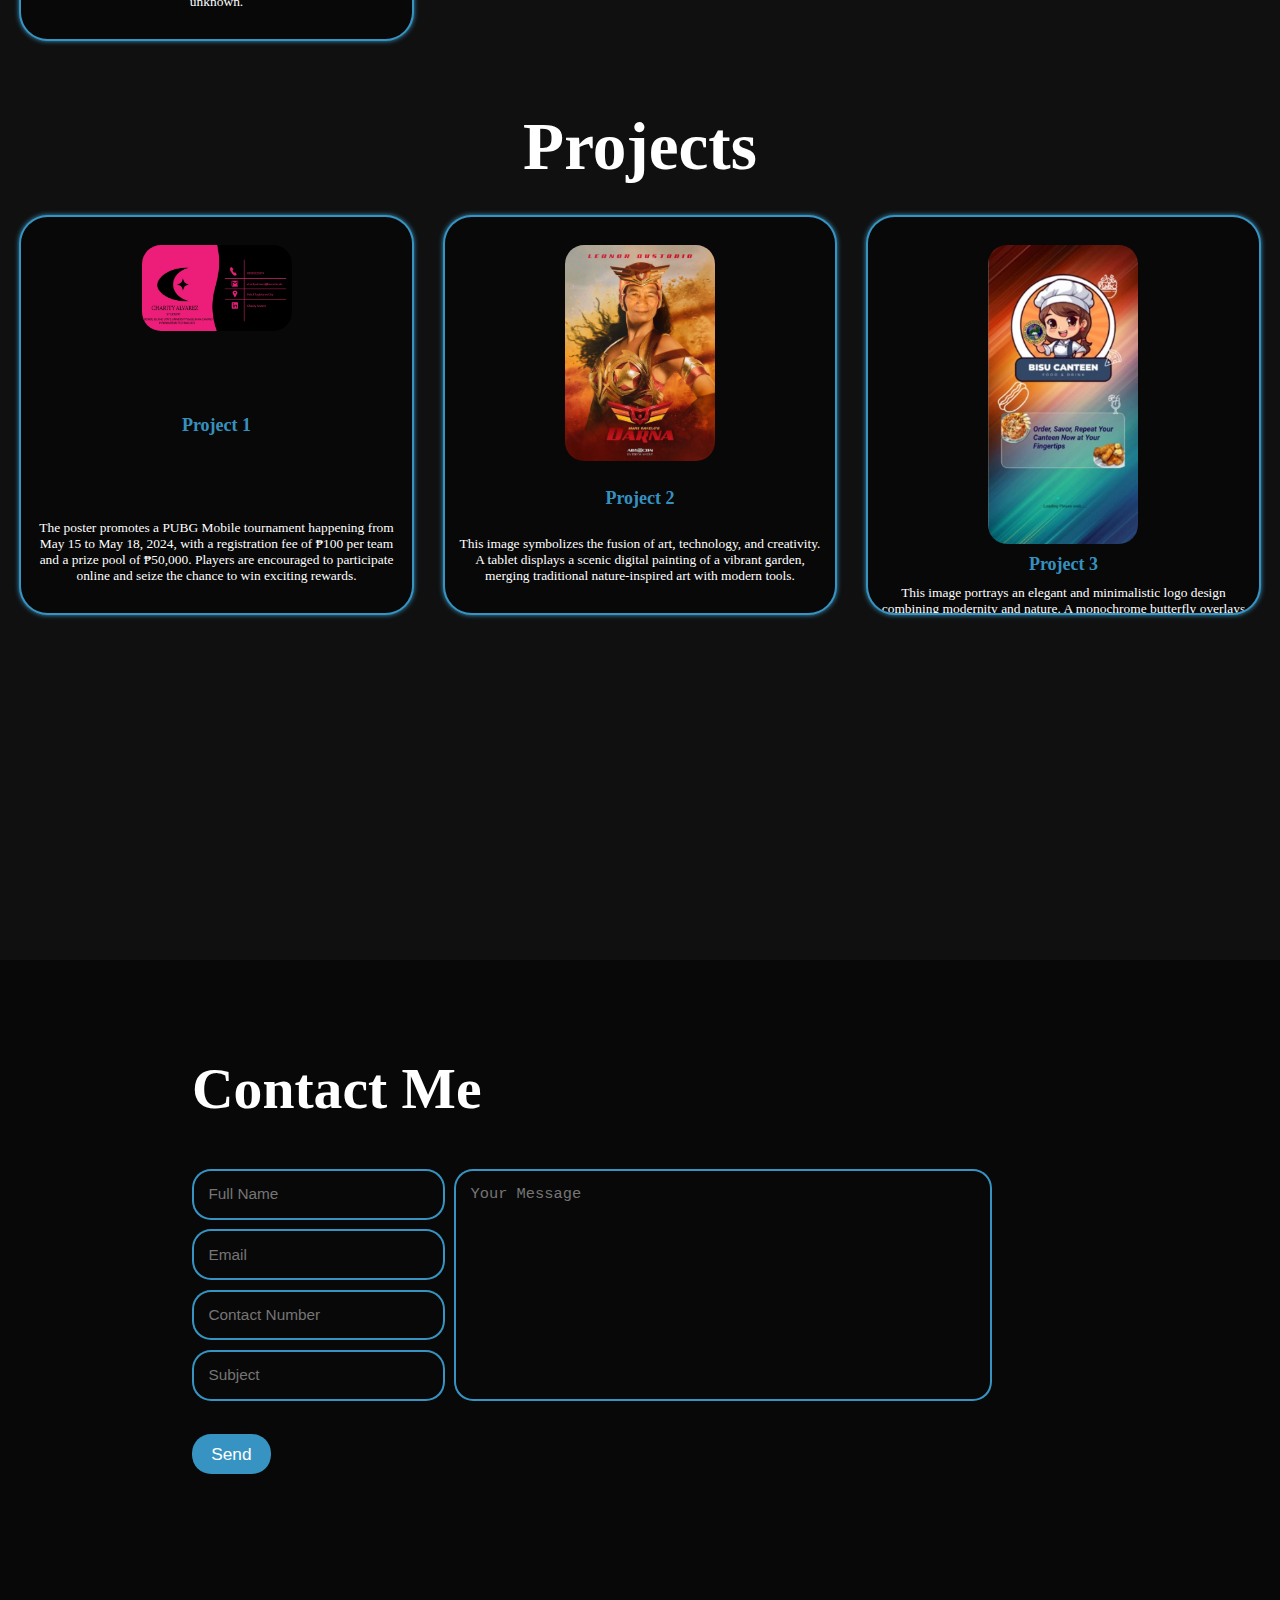
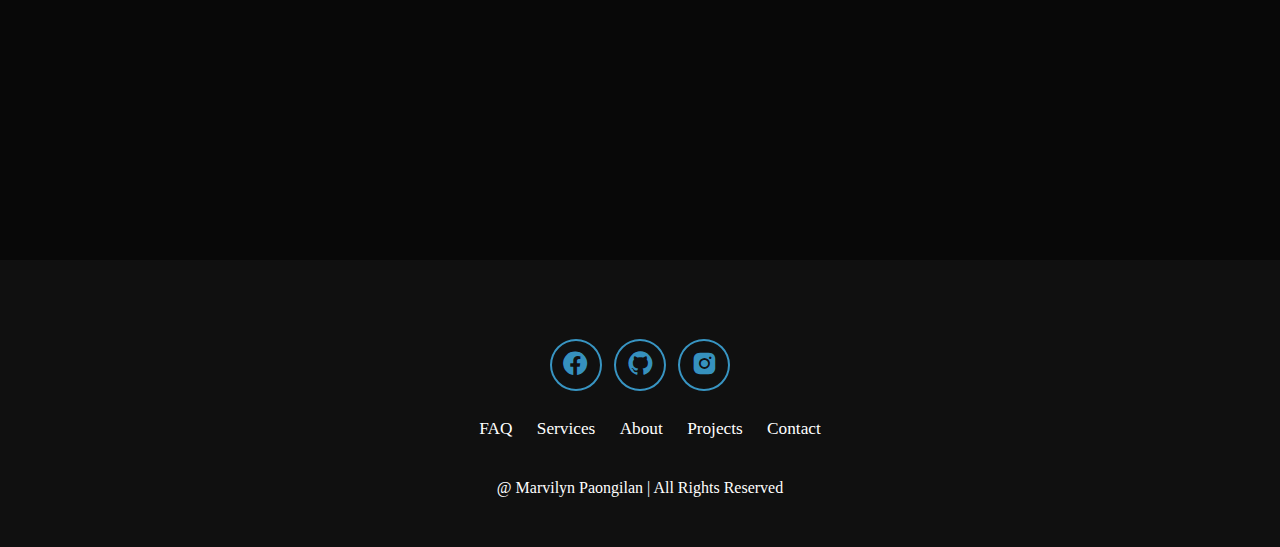
==== commit 3dab6433: "Add files via upload" ====
--- a/index.html
+++ b/index.html
@@ -11,8 +11,9 @@
    
     <header class="header">
         <a href="#home" class="logo">
-            Marvilyn <span>Paongilan</span>
-        </a>
+            Marvilyn <span>Paongilan &</span>
+            Charity <span>Alvarez</span>
+        </a>\
 
         <i class="bx bx-menu" id="menu-icon"></i>
 
@@ -28,10 +29,14 @@
     </header>
 
     <section class="home" id="home">
+        <div class="home-img">
+            <img src="marvs.jpg" alt="Marvilyn Paongilan">
+            <img src="pic.jpg" alt="Charity Alvarez">
+        </div>
         <div class="home-contents">
-            <h1>Hi, It's <span>Marvilyn</span></h1>
-            <h3>I'm a <span>IT Student</span></h3>
-            <p>"I'm currently pursuing my studies in Graphic Design, continually refining my skills and exploring new creative possibilities."</p>
+            <h1>Hi, It's <span>Marvilyn and Charity</span></h1>
+            <h3>We're <span>IT Students</span></h3>
+            <p>"We are currently pursuing our studies in Graphic Design, continually refining our skills and exploring new creative possibilities."</p>
             
             <div class="social-icon">
                 <a href="#" aria-label="Facebook">
@@ -45,14 +50,20 @@
                 </a>
             </div>
         </div>
-        <div class="home-img">
-            <img src="marvs.jpg" alt="Marvilyn Paongilan">
-        </div>
     </section>
 
     <section class="about" id="about">
         <div class="about-img">
             <img src="marvs.jpg" alt="About Marvilyn Paongilan">
+        </div>
+        <div class="about-content">
+            <h2>About <span>Me</span></h2>
+            <p>Although I wouldn't consider myself an expert in the field just yet, I am fully committed to continuously honing my skills and expanding my knowledge in graphic design. I actively seek out new trends, tools, and techniques to ensure my work evolves with the ever-changing industry. My passion for design drives me to push creative boundaries and deliver impactful, innovative solutions in every project I take on.</p>
+        </div>
+    </section>
+    <section class="about" id="about">
+        <div class="about-img">
+            <img src="pic.jpg" alt="About Charity Alvarez">
         </div>
         <div class="about-content">
             <h2>About <span>Me</span></h2>
@@ -110,6 +121,28 @@
         </div>
     </section>
 
+    <section class="projects" id="projects">
+        <h2 class="heading">Projects</h2>
+        <div class="projects-box">
+            <div class="projects-card">
+                <img src="card.jpg" alt="Email Card">
+                <h3>Project 1</h3>
+                <p>The poster promotes a PUBG Mobile tournament happening from May 15 to May 18, 2024, with a registration fee of ₱100 per team and a prize pool of ₱50,000. Players are encouraged to participate online and seize the chance to win exciting rewards.</p>
+            </div>
+
+            <div class="projects-card">
+                <img src="darna.jpg" alt="Darna Photoshop Adobe">
+                <h3>Project 2</h3>
+                <p>This image symbolizes the fusion of art, technology, and creativity. A tablet displays a scenic digital painting of a vibrant garden, merging traditional nature-inspired art with modern tools.</p>
+            </div>
+
+            <div class="projects-card">
+                <img src="logo.jpg" alt="Bisu Canteen android Application">
+                <h3>Project 3</h3>
+                <p>This image portrays an elegant and minimalistic logo design combining modernity and nature. A monochrome butterfly overlays the bold letters "M" and "P," representing sophistication and excellence.</p>
+            </div>
+    </section>
+
     <section id="contact"> 
         <div class="contact">
         <h2>Contact Me</h2>
--- a/style.css
+++ b/style.css
@@ -100,18 +100,27 @@
     }
     
     .home {
-    display: flex;
-    align-items: center;
-    justify-content: center;
-    gap: 15rem;
+        display: flex;
+        flex-direction: column; /* Change to column to stack items vertically */
+        align-items: center; /* Center align items */
+        justify-content: center; /* Center vertically */
+        gap: 2rem; /* Adjust gap if necessary */
+        margin: 5rem 0; /* Maintain margin */
     }
     
     .home-contents {
-    display: flex;
-    flex-direction: column;
-    align-items: end;
-    text-align: right;
-    }
+        display: flex;
+        flex-direction: column;
+        align-items: center; /* Center align text content */
+        text-align: center; /* Center align text */
+    }
+
+    .home-img {
+        display: flex;
+        justify-content: center; /* Center images horizontally */
+        gap: 1rem; /* Space between images */
+    }
+    
     
     .home-contents h1 {
     font-size: 5rem;
@@ -131,10 +140,11 @@
     }
     
     .home-img img {
-    width: 32vw;
-    border-radius: 50%;
-    box-shadow: 0 0 25px var(--main-color);
-    transition: 0.4s ease-in-out;
+        width: 60vw;
+        max-width: 150px; /* Adjust size as necessary */
+        border-radius: 50%;
+        box-shadow: 0 0 25px var(--main-color);
+        transition: 0.4s ease-in-out;
     }
     
     .home-img img:hover {
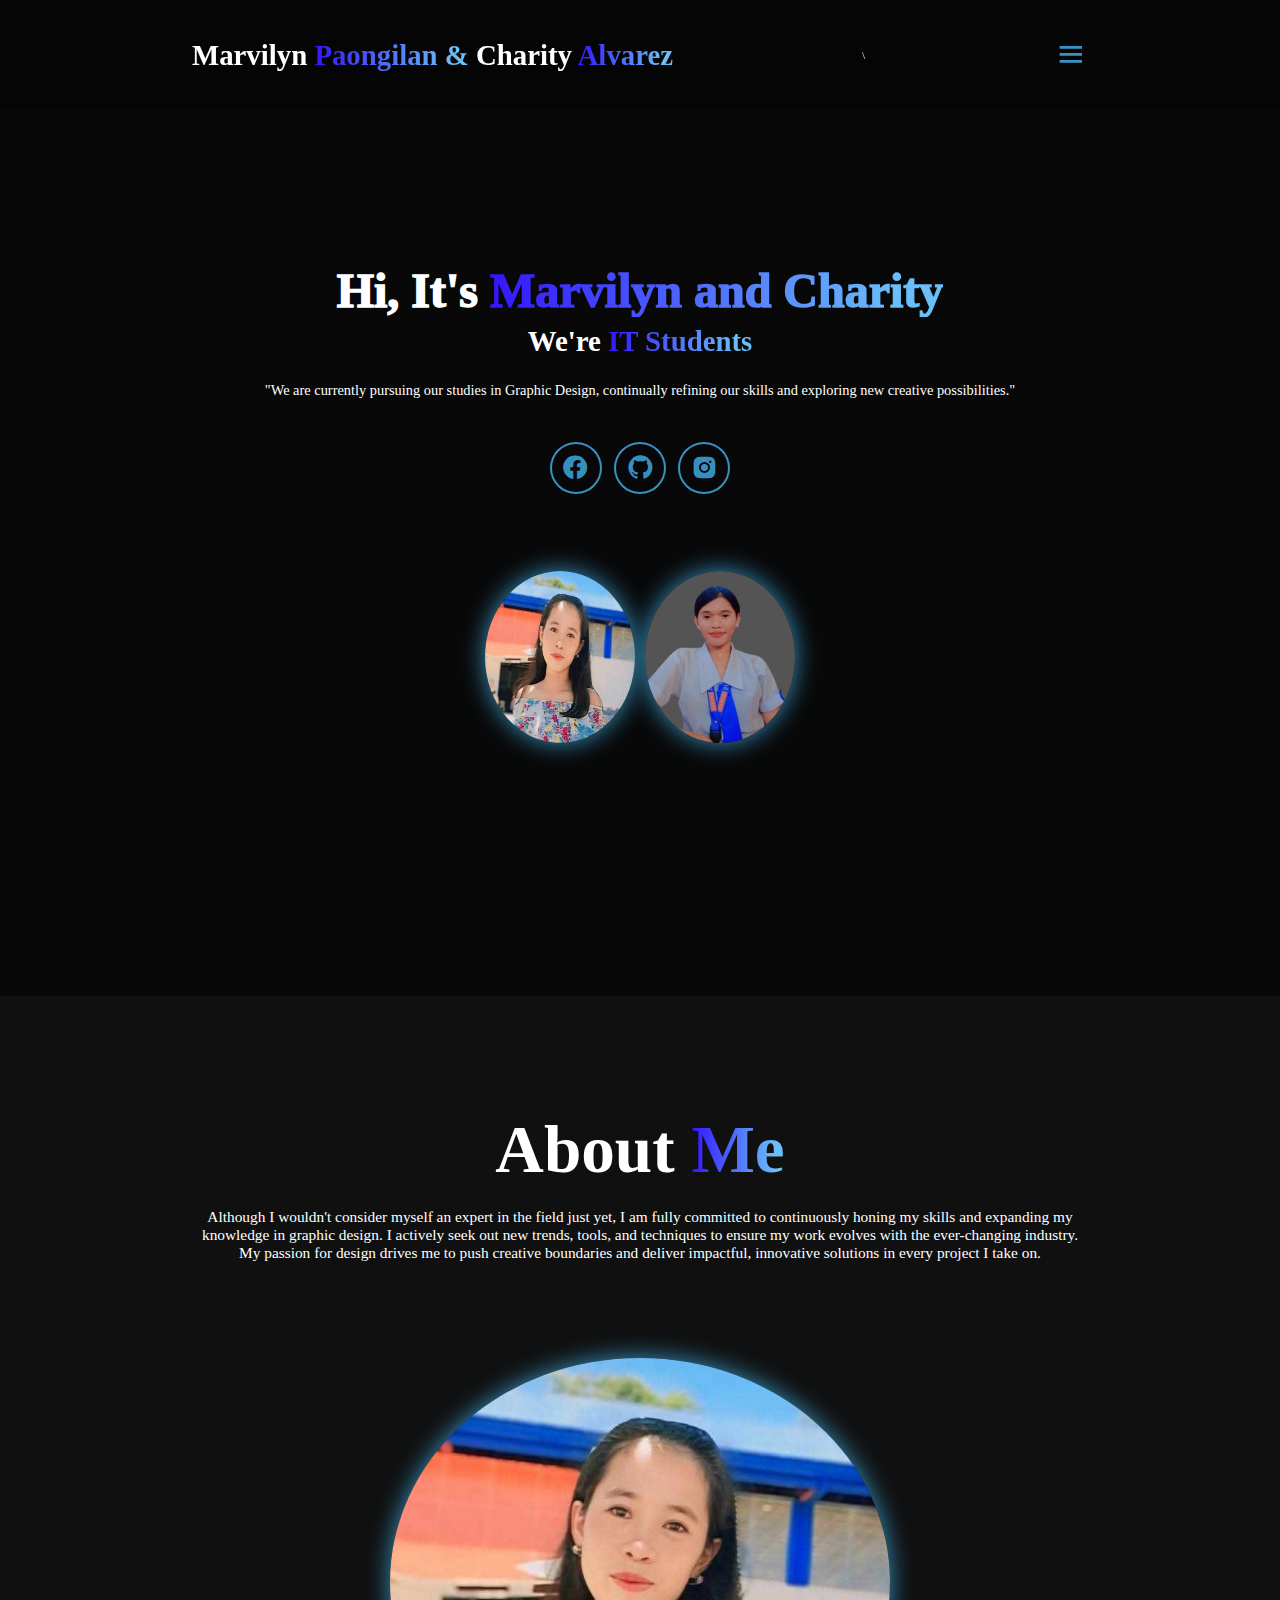
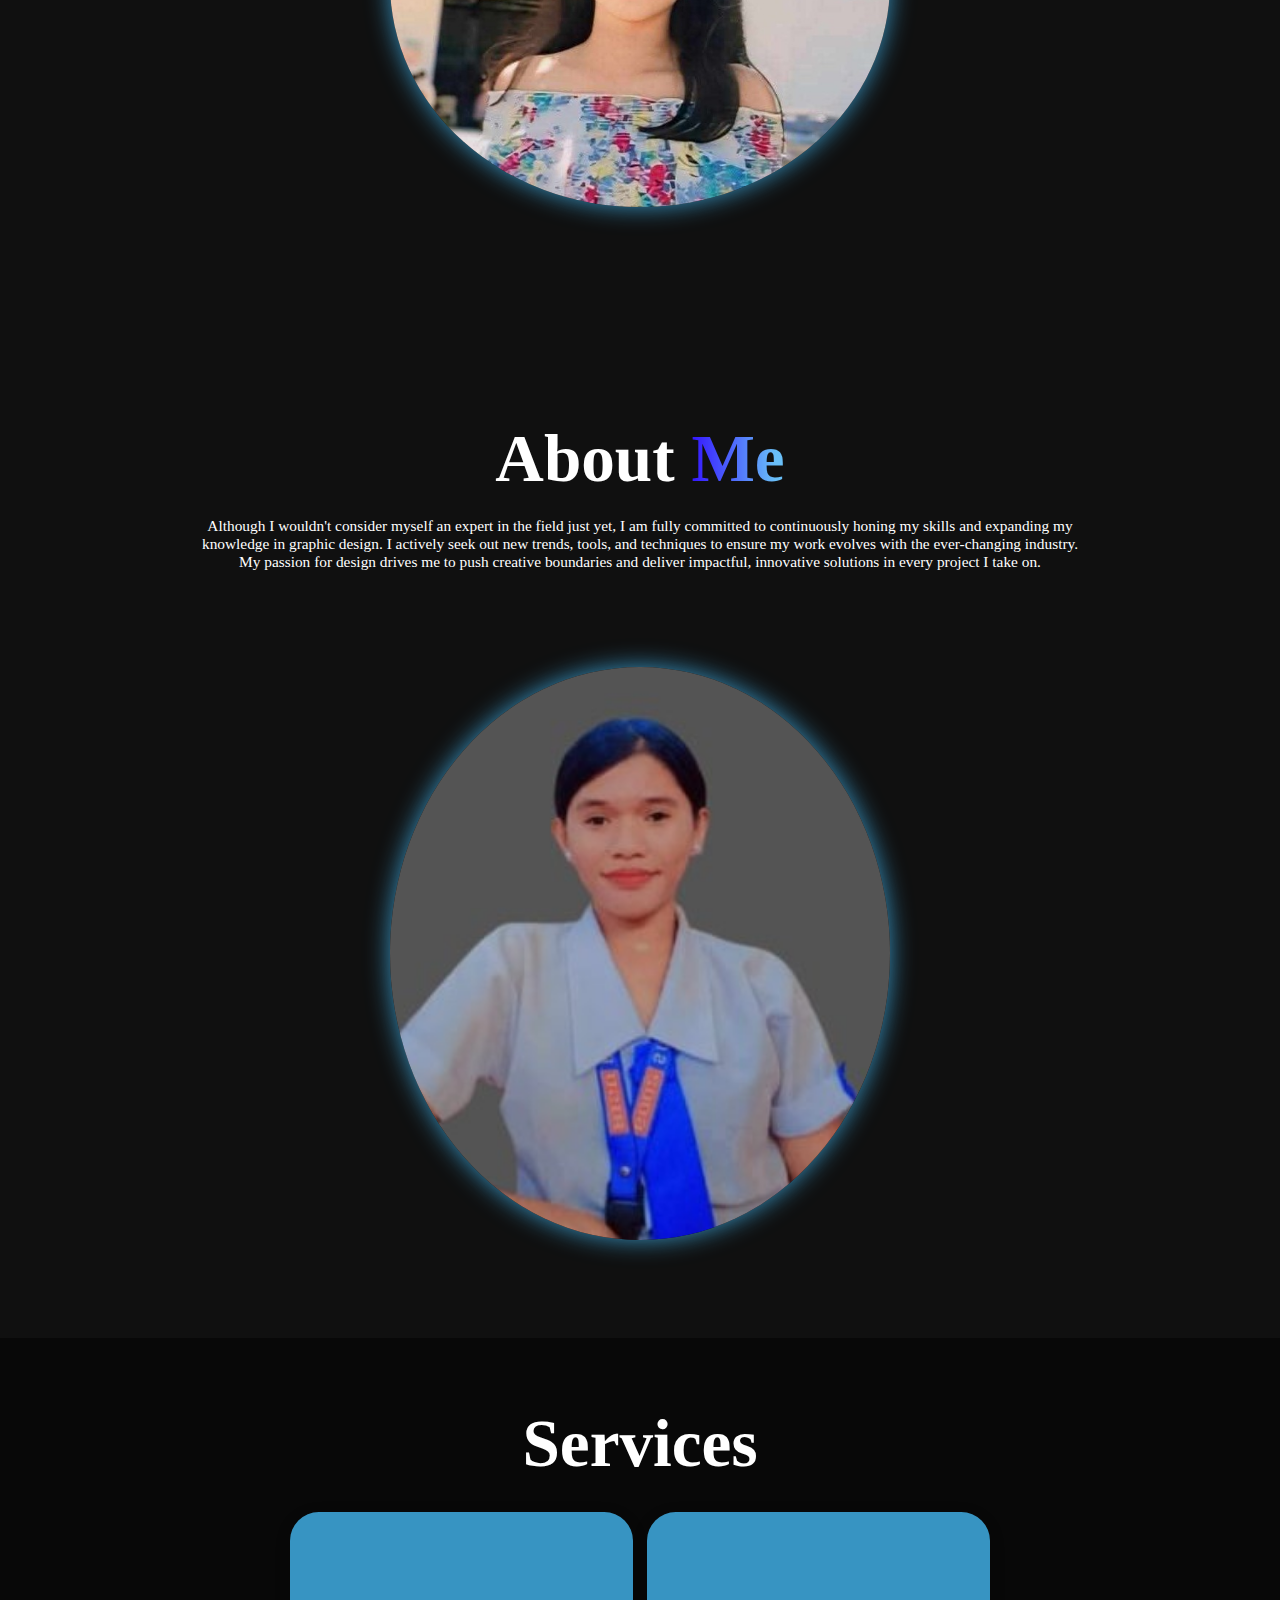
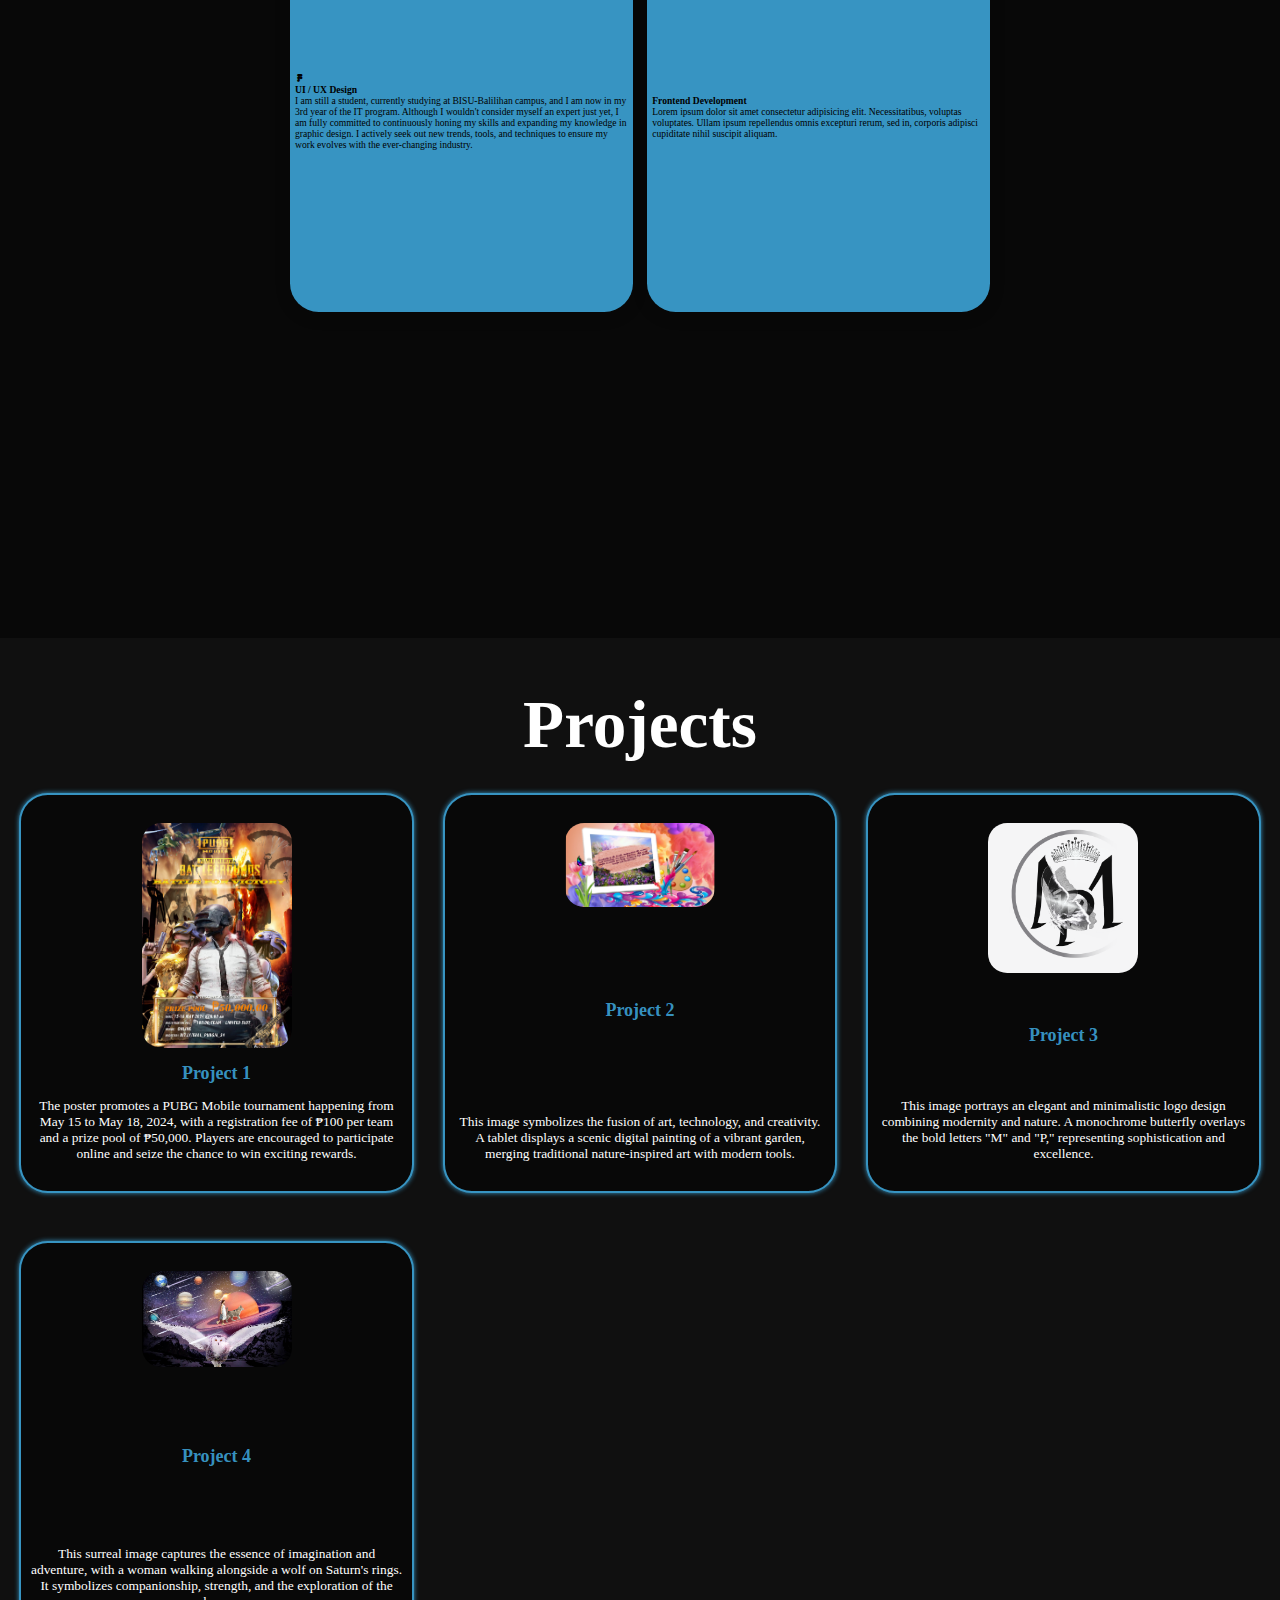
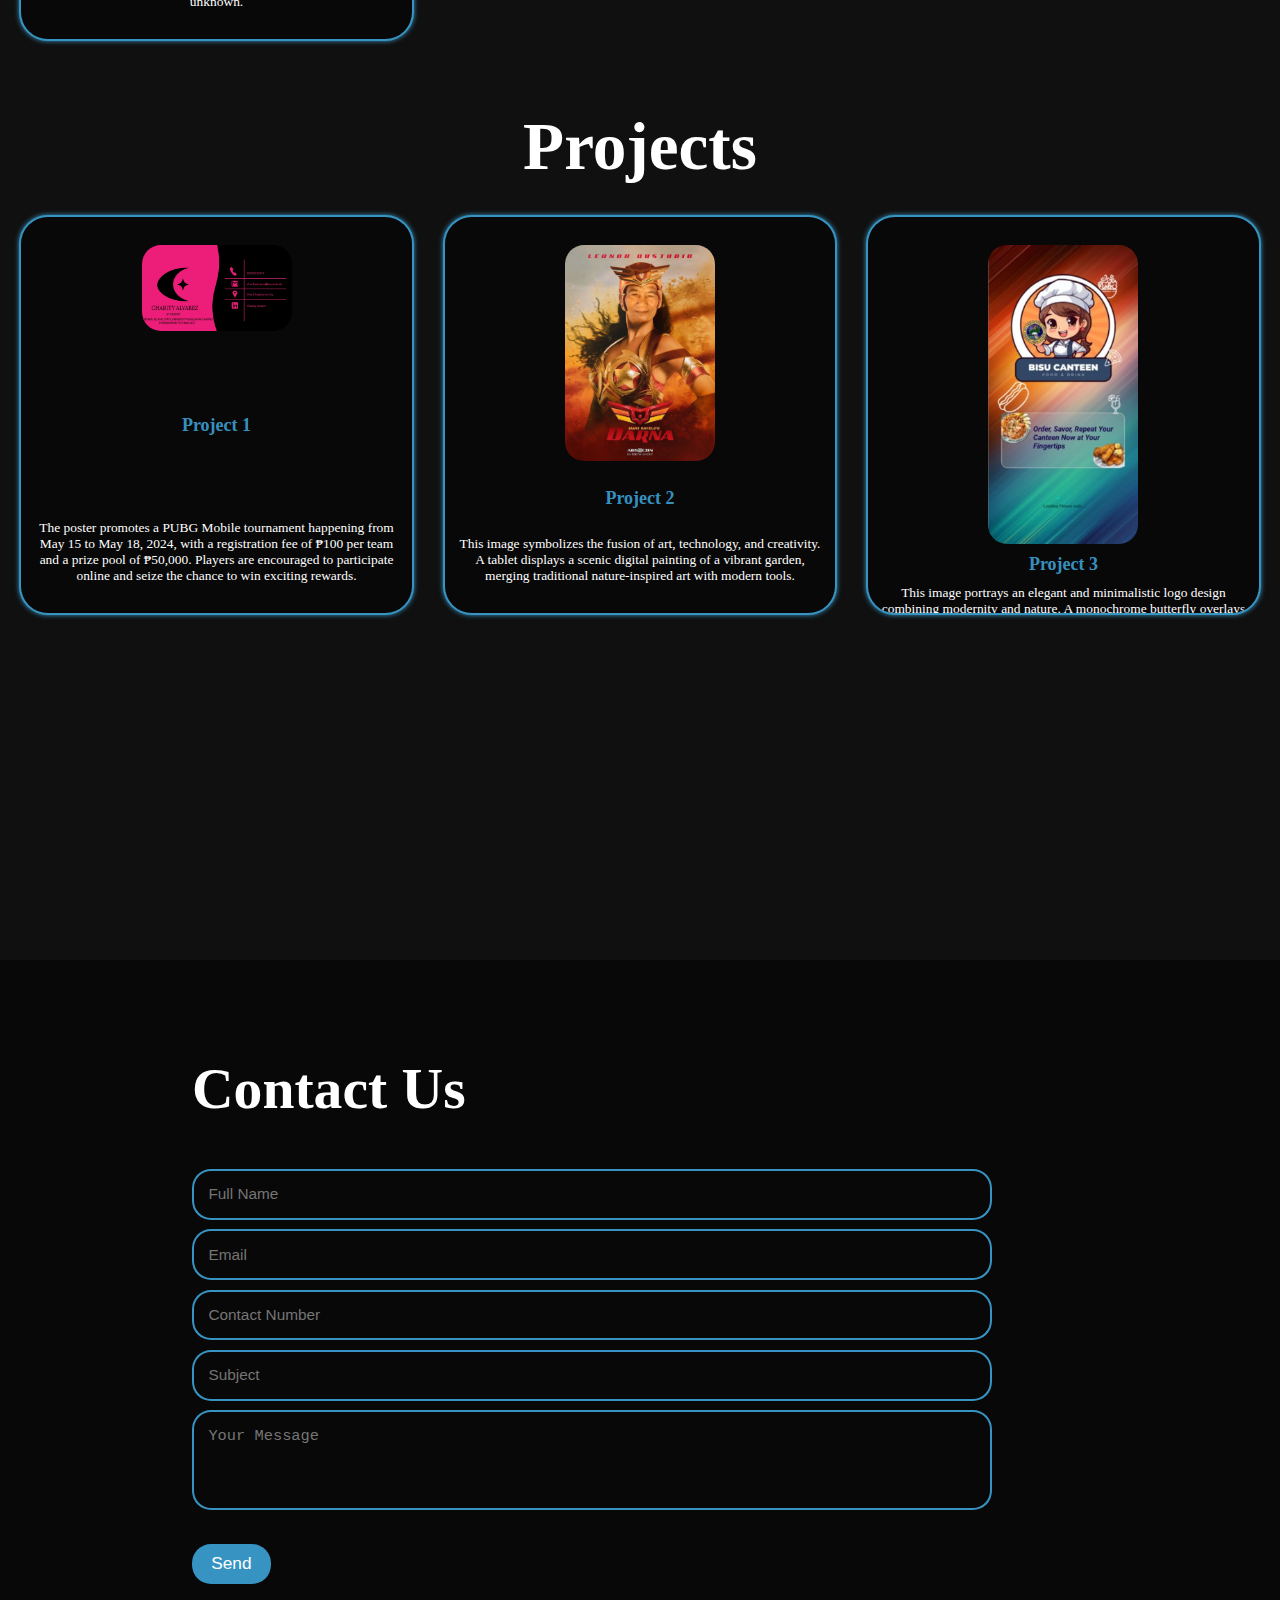
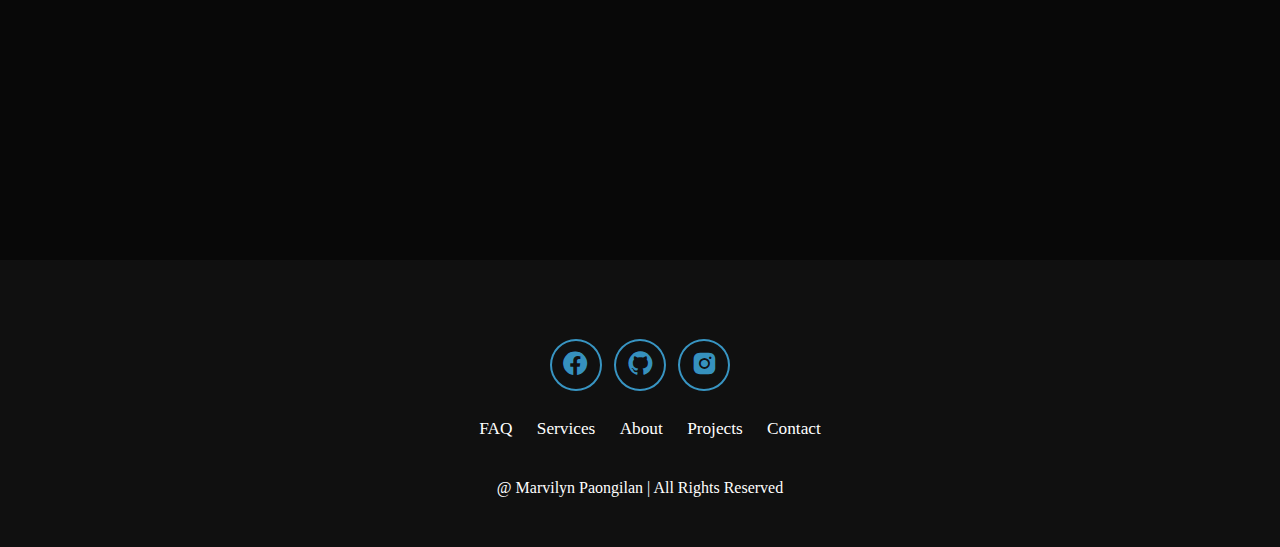
==== commit 148a81cc: "Add files via upload" ====
--- a/index.html
+++ b/index.html
@@ -145,7 +145,7 @@
 
     <section id="contact"> 
         <div class="contact">
-        <h2>Contact Me</h2>
+        <h2>Contact Us</h2>
         <form>
             <div class="input-box">
                 <div class="form-fields">
@@ -153,9 +153,8 @@
                     <input type="email" placeholder="Email" />
                     <input type="tel" placeholder="Contact Number" pattern="[0-9]*" inputmode="numeric" required />
                     <input type="text" placeholder="Subject" />
-                   
+                    <textarea placeholder="Your Message"></textarea>
                 </div>
-                <textarea placeholder="Your Message"></textarea>
             </div>
             <button class="btn" type="submit">Send</button>
         </form>
--- a/style.css
+++ b/style.css
@@ -396,6 +396,20 @@
         border: 2px solid var(--main-color);
         resize: none; 
         min-height: 100px; 
+        min-width: 300px; 
+    }
+    
+   
+    @media (max-width: 600px) {
+        .contact form .form-fields input,
+        .contact form textarea {
+            font-size: 1.4rem; 
+            padding: 1rem; 
+        }
+    
+        .contact h2 {
+            font-size: 4rem; 
+        }
     }
     
 
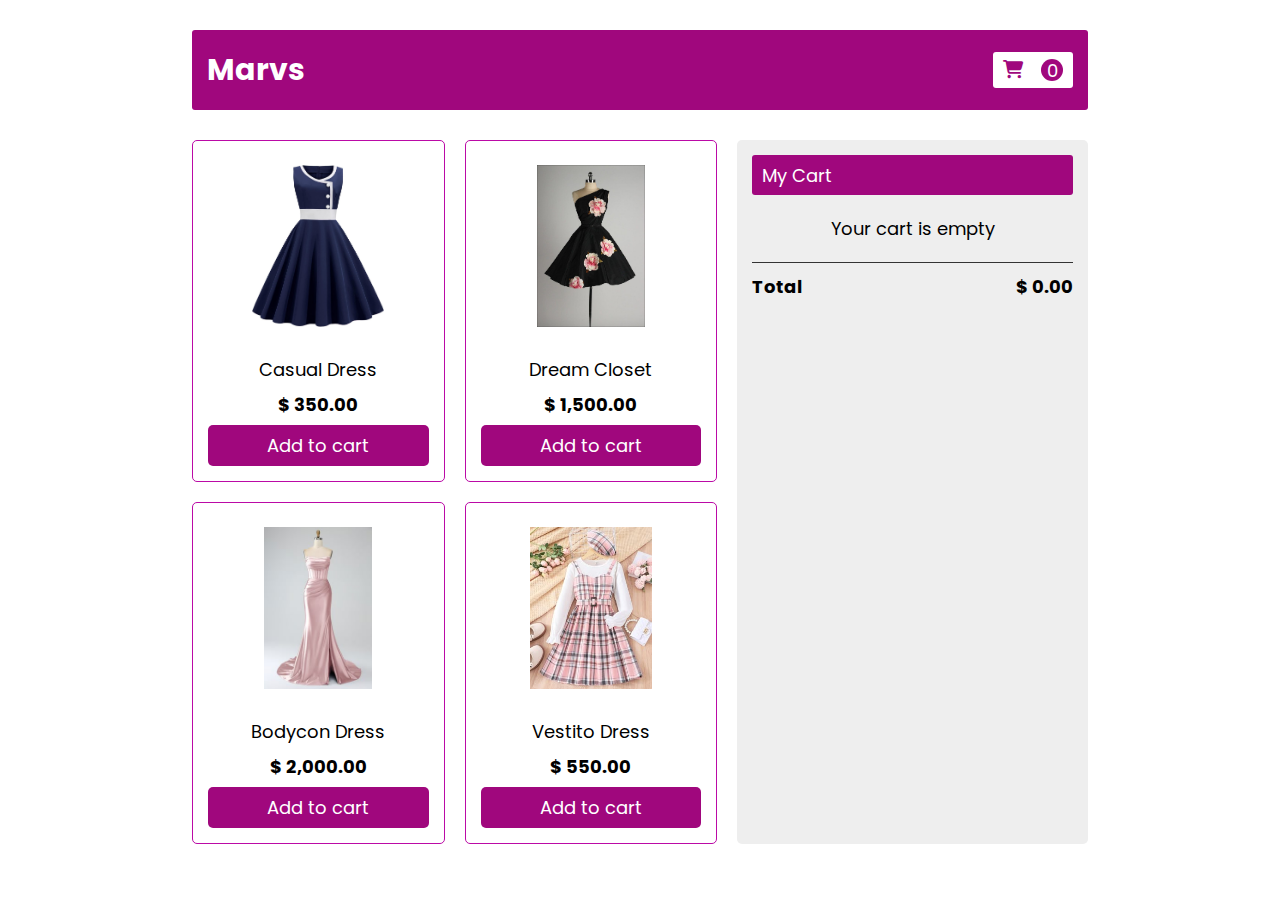
==== commit 558c7747: "Add files via upload" ====
--- a/index.html
+++ b/index.html
@@ -3,196 +3,30 @@
 <head>
     <meta charset="UTF-8">
     <meta name="viewport" content="width=device-width, initial-scale=1.0">
-    <link rel="stylesheet" href="style.css">
-    <link href="https://unpkg.com/boxicons@2.1.4/css/boxicons.min.css" rel="stylesheet">
-    <title>Personal Portfolio Website</title>
+    <title>Marv's Shop</title>
+    <link rel="preconnect" href="https://fonts.googleapis.com">
+    <link rel="preconnect" href="https://fonts.gstatic.com" crossorigin>
+    <link href="https://fonts.googleapis.com/css2?family=Jersey+10&family=Poppins:ital,wght@0,100;0,200;0,300;0,400;0,500;0,600;0,700;0,800;0,900;1,100;1,200;1,300;1,400;1,500;1,600;1,700;1,800;1,900&display=swap" rel="stylesheet">
+    <link rel="stylesheet" href="https://cdnjs.cloudflare.com/ajax/libs/font-awesome/6.7.2/css/all.min.css" integrity="sha512-Evv84Mr4kqVGRNSgIGL/F/aIDqQb7xQ2vcrdIwxfjThSH8CSR7PBEakCr51Ck+w+/U6swU2Im1vVX0SVk9ABhg==" crossorigin="anonymous" referrerpolicy="no-referrer" />
+    <link rel="stylesheet" href="script.css">
 </head>
 <body>
-   
-    <header class="header">
-        <a href="#home" class="logo">
-            Marvilyn <span>Paongilan &</span>
-            Charity <span>Alvarez</span>
-        </a>\
-
-        <i class="bx bx-menu" id="menu-icon"></i>
-
-        <nav class="navbar">
-            
-                <a href="#home">Home</a>
-                <a href="#about">About</a>
-                <a href="#services">Services</a>
-                <a href="#projects">Projects</a>
-                <a href="#contact">Contact</a>
-           
-        </nav>
-    </header>
-
-    <section class="home" id="home">
-        <div class="home-img">
-            <img src="marvs.jpg" alt="Marvilyn Paongilan">
-            <img src="pic.jpg" alt="Charity Alvarez">
-        </div>
-        <div class="home-contents">
-            <h1>Hi, It's <span>Marvilyn and Charity</span></h1>
-            <h3>We're <span>IT Students</span></h3>
-            <p>"We are currently pursuing our studies in Graphic Design, continually refining our skills and exploring new creative possibilities."</p>
-            
-            <div class="social-icon">
-                <a href="#" aria-label="Facebook">
-                    <i class="bx bxl-facebook-circle"></i> 
-                </a>
-                <a href="#" aria-label="Github">
-                    <i class="bx bxl-github"></i> 
-                </a>
-                <a href="#" aria-label="Instagram">
-                    <i class="bx bxl-instagram-alt"></i> 
-                </a>
+    <!-- header -->
+     <div class="header">
+        <p class="logo">Marvs</p>
+        <div class="cart"><i class="fa-solid fa-cart-shopping"></i><p id="count">0</p></div>
+     </div>
+     <div class="container">
+        <div id="root"></div>
+        <div class="sidebar">
+            <div class="head"><p>My Cart</p></div>
+            <div id="cartItem">Your cart is empty</div>
+            <div class="foot">
+                <h3>Total</h3>
+                <h2 id="total">$ 0.00</h2>
             </div>
         </div>
-    </section>
-
-    <section class="about" id="about">
-        <div class="about-img">
-            <img src="marvs.jpg" alt="About Marvilyn Paongilan">
-        </div>
-        <div class="about-content">
-            <h2>About <span>Me</span></h2>
-            <p>Although I wouldn't consider myself an expert in the field just yet, I am fully committed to continuously honing my skills and expanding my knowledge in graphic design. I actively seek out new trends, tools, and techniques to ensure my work evolves with the ever-changing industry. My passion for design drives me to push creative boundaries and deliver impactful, innovative solutions in every project I take on.</p>
-        </div>
-    </section>
-    <section class="about" id="about">
-        <div class="about-img">
-            <img src="pic.jpg" alt="About Charity Alvarez">
-        </div>
-        <div class="about-content">
-            <h2>About <span>Me</span></h2>
-            <p>Although I wouldn't consider myself an expert in the field just yet, I am fully committed to continuously honing my skills and expanding my knowledge in graphic design. I actively seek out new trends, tools, and techniques to ensure my work evolves with the ever-changing industry. My passion for design drives me to push creative boundaries and deliver impactful, innovative solutions in every project I take on.</p>
-        </div>
-    </section>
-
-    <section class="services" id="services">
-        <h2 class="heading">Services</h2>
-        <div class="services-container">
-            <div class="service-box">
-                <div class="services-info">
-                    <i class="bx bxl-figma"></i>
-                    <h4>UI / UX Design</h4>
-                    <p>I am still a student, currently studying at BISU-Balilihan campus, and I am now in my 3rd year of the IT program. Although I wouldn't consider myself an expert just yet, I am fully committed to continuously honing my skills and expanding my knowledge in graphic design. I actively seek out new trends, tools, and techniques to ensure my work evolves with the ever-changing industry.</p>
-                </div>
-            </div>
-
-            <div class="service-box">
-                <div class="services-info">
-                    <i class="bx bxl-code"></i>
-                    <h4>Frontend Development</h4>
-                    <p>Lorem ipsum dolor sit amet consectetur adipisicing elit. Necessitatibus, voluptas voluptates. Ullam ipsum repellendus omnis excepturi rerum, sed in, corporis adipisci cupiditate nihil suscipit aliquam.</p>
-                </div>
-            </div>
-        </div>
-    </section>
-
-    <section class="projects" id="projects">
-        <h2 class="heading">Projects</h2>
-        <div class="projects-box">
-            <div class="projects-card">
-                <img src="project1.jpg" alt="PUBG Mobile Tournament Poster">
-                <h3>Project 1</h3>
-                <p>The poster promotes a PUBG Mobile tournament happening from May 15 to May 18, 2024, with a registration fee of ₱100 per team and a prize pool of ₱50,000. Players are encouraged to participate online and seize the chance to win exciting rewards.</p>
-            </div>
-
-            <div class="projects-card">
-                <img src="project2.jpg" alt="Digital Painting of Garden on Tablet">
-                <h3>Project 2</h3>
-                <p>This image symbolizes the fusion of art, technology, and creativity. A tablet displays a scenic digital painting of a vibrant garden, merging traditional nature-inspired art with modern tools.</p>
-            </div>
-
-            <div class="projects-card">
-                <img src="project3.png" alt="Monochrome Butterfly Logo Design">
-                <h3>Project 3</h3>
-                <p>This image portrays an elegant and minimalistic logo design combining modernity and nature. A monochrome butterfly overlays the bold letters "M" and "P," representing sophistication and excellence.</p>
-            </div>
-
-            <div class="projects-card">
-                <img src="project4.jpg" alt="Surreal Cosmic Landscape">
-                <h3>Project 4</h3>
-                <p>This surreal image captures the essence of imagination and adventure, with a woman walking alongside a wolf on Saturn's rings. It symbolizes companionship, strength, and the exploration of the unknown.</p>
-            </div>
-        </div>
-    </section>
-
-    <section class="projects" id="projects">
-        <h2 class="heading">Projects</h2>
-        <div class="projects-box">
-            <div class="projects-card">
-                <img src="card.jpg" alt="Email Card">
-                <h3>Project 1</h3>
-                <p>The poster promotes a PUBG Mobile tournament happening from May 15 to May 18, 2024, with a registration fee of ₱100 per team and a prize pool of ₱50,000. Players are encouraged to participate online and seize the chance to win exciting rewards.</p>
-            </div>
-
-            <div class="projects-card">
-                <img src="darna.jpg" alt="Darna Photoshop Adobe">
-                <h3>Project 2</h3>
-                <p>This image symbolizes the fusion of art, technology, and creativity. A tablet displays a scenic digital painting of a vibrant garden, merging traditional nature-inspired art with modern tools.</p>
-            </div>
-
-            <div class="projects-card">
-                <img src="logo.jpg" alt="Bisu Canteen android Application">
-                <h3>Project 3</h3>
-                <p>This image portrays an elegant and minimalistic logo design combining modernity and nature. A monochrome butterfly overlays the bold letters "M" and "P," representing sophistication and excellence.</p>
-            </div>
-    </section>
-
-    <section id="contact"> 
-        <div class="contact">
-        <h2>Contact Us</h2>
-        <form>
-            <div class="input-box">
-                <div class="form-fields">
-                    <input type="text" placeholder="Full Name" />
-                    <input type="email" placeholder="Email" />
-                    <input type="tel" placeholder="Contact Number" pattern="[0-9]*" inputmode="numeric" required />
-                    <input type="text" placeholder="Subject" />
-                    <textarea placeholder="Your Message"></textarea>
-                </div>
-            </div>
-            <button class="btn" type="submit">Send</button>
-        </form>
-    </div>
-    </section>
-
-    <footer class="footer">
-        <div class="social-icon">
-            <a href="#" aria-label="Facebook">
-                <i class="bx bxl-facebook-circle"></i> 
-            </a>
-            <a href="#" aria-label="Github">
-                <i class="bx bxl-github"></i> 
-            </a>
-            <a href="#" aria-label="Instagram">
-                <i class="bx bxl-instagram-alt"></i> 
-            </a>
-        </div>
-
-        <ul class="list">
-            <li><a href="#">FAQ</a></li>
-            <li><a href="#services">Services</a></li>
-            <li><a href="#about">About</a></li>
-            <li><a href="#projects">Projects</a></li>
-            <li><a href="#contact">Contact</a></li>
-        </ul>
-
-        <p class="copyright">
-            @ Marvilyn Paongilan | All Rights Reserved
-        </p>
-    </footer>
-
-    <script src="script.js">document.addEventListener('DOMContentLoaded', function() {
-        const phoneInput = document.querySelector('input[type="tel"]');
-    
-        phoneInput.addEventListener('input', function() {
-            this.value = this.value.replace(/[^0-9]/g, '');
-        });
-    });</script>
-</body>
+     </div>
+    <script src="index.js"></script>
+    </body>
 </html>
--- a/script.css
+++ b/script.css
@@ -0,0 +1,150 @@
+*{
+    margin: 0;
+    padding: 0;
+    box-sizing: border-box;
+    font-family: 'Poppins', sans-serif;
+    font-size: 18px;
+}
+body{
+    display: flex;
+    align-items: center;
+    justify-content: center;
+    flex-direction: column;
+}
+.header{
+    height: 80px;
+    width: 70%;
+    background-color: rgb(160, 7, 125);
+    border-radius: 3px;
+    margin: 30px 0px;
+    display: flex;
+    align-items: center;
+    justify-content: space-between;
+    padding: 15px;
+}
+.header .logo{
+    font-size: 30px;
+    font-weight: bold;
+    color: white;
+}
+.cart{
+    display: flex;
+    background-color: white;
+    justify-content: space-between;
+    align-items: center;
+    padding: 7px 10px;
+    border-radius: 3px;
+    width: 80px;
+}
+.fa-solid{
+    color: rgb(160, 7, 125);
+}
+.cart p{
+    height: 22px;
+    width: 22px;
+    display: flex;
+    align-items: center;
+    justify-content: center;
+    border-radius: 22px;
+    background-color:rgb(160, 7, 125);
+    color: white;
+}
+.container{
+    display: flex;
+    width: 70%;
+    margin-bottom: 30px;
+}
+#root{
+    width: 60%;
+    display: grid;
+    grid-template-columns: repeat(2, 1fr);
+    grid-gap: 20px;
+}
+.sidebar{
+    width: 40%;
+    border-radius: 5px;
+    background-color: #eee;
+    margin-left: 20px;
+    padding: 15px;
+    text-align: center;
+}
+.head{
+    background-color: rgb(160, 7, 125);
+    border-radius: 3px;
+    height: 40px;
+    padding: 10px;
+    margin-bottom: 20px;
+    color: white;
+    display: flex;
+    align-items: center;
+}
+.foot{
+    display: flex;
+    justify-content: space-between;
+    margin: 20px 0px;
+    padding: 10px 0px;
+    border-top: 1px solid #333333;
+}
+.box{
+    display: flex;
+    flex-direction: column;
+    align-items: center;
+    justify-content: space-between;
+    border: 1px solid rgb(187, 10, 166);
+    border-radius: 5px;
+    padding: 15px;
+}
+.img-box{
+    width: 100%;
+    height: 180px;
+    display: flex;
+    align-items: center;
+    justify-content: center;
+}
+.images{
+    max-width: 90%;
+    max-height: 90%;
+    object-fit: cover;
+    object-position: center;
+}
+.bottom{
+    margin-top: 20px;
+    width: 100%;
+    text-align: center;
+    display: flex;
+    flex-direction: column;
+    align-items: center;
+    justify-content: space-between;
+    height: 110px;
+}
+.h2{
+    font-size: 20px;
+    color: seagreen;
+}
+button{
+    width: 100%;
+    position: relative;
+    border: none;
+    border-radius: 5px;
+    background-color: rgb(160, 7, 125);
+    padding: 7px 25px;
+    cursor: pointer;
+    color: white;
+}
+button:hover{
+    background-color: rgb(139, 46, 108);
+}
+.cart-item{
+    display: flex;
+    align-items: center;
+    justify-content: space-between;
+    padding: 10px;
+    background-color: white;
+    border-bottom: 1px solid #aaa;
+    border-radius: 3px;
+    margin: 10px 10px;
+}
+.fa-trash:hover{
+    cursor: pointer;
+    color: rgb(139, 46, 108);
+}